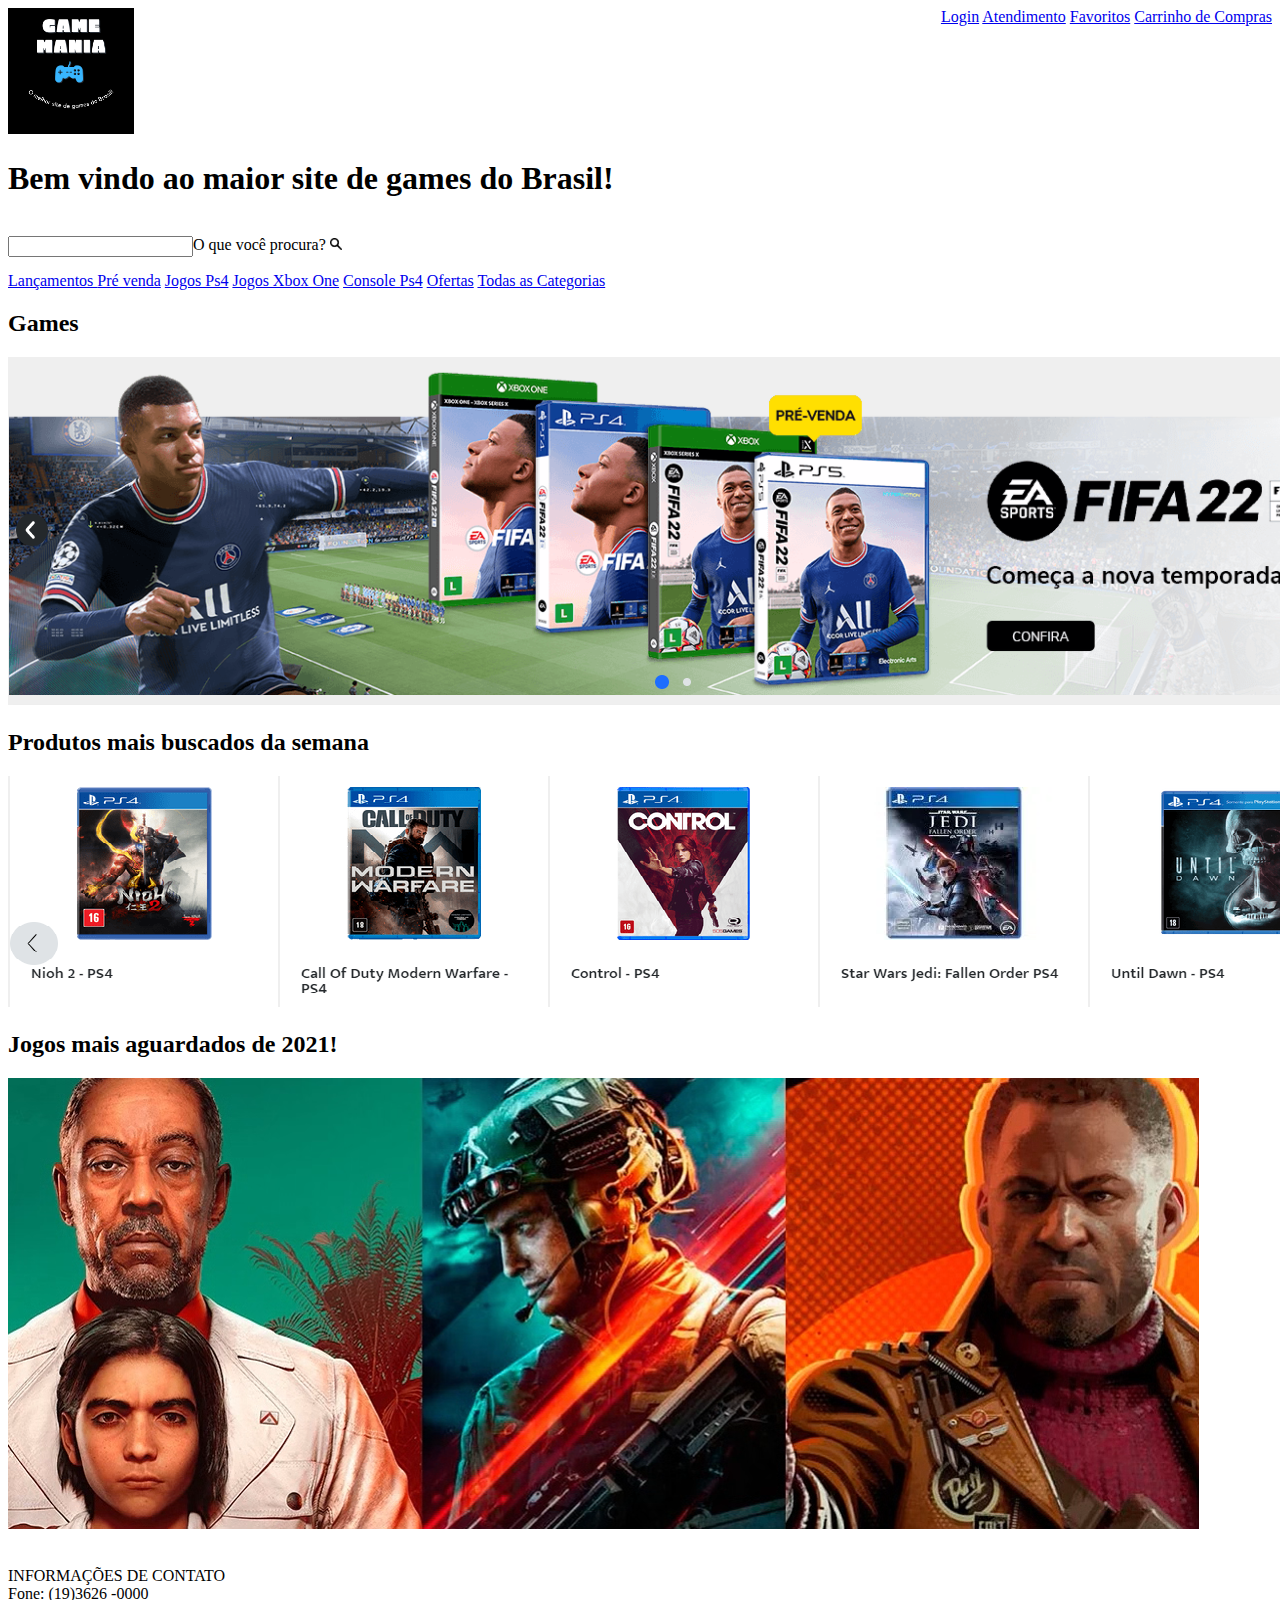
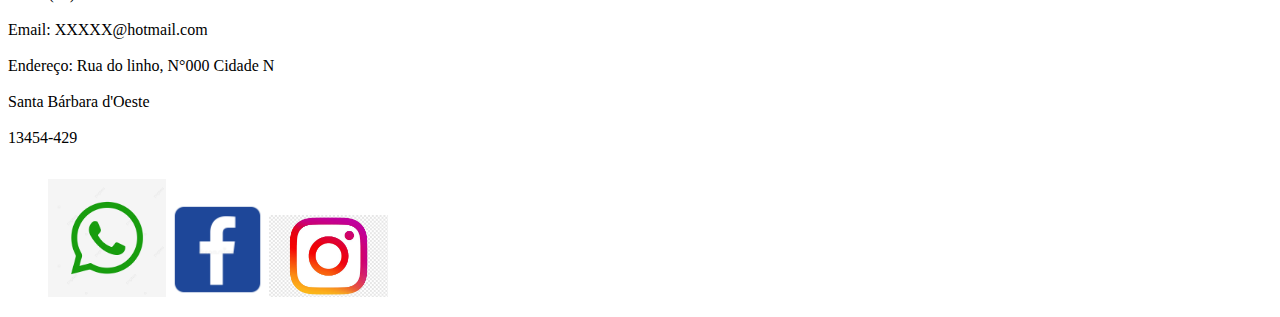
==== index.html @ 99f307f4 "Atividade Online 2 uc9" ====
<!DOCTYPE html>
<html lang="pt-br">
<head>
    <meta charset="UTF-8">
    <meta http-equiv="X-UA-Compatible" content="IE=edge">
    <meta name="viewport" content="width=device-width, initial-scale=1.0">
    <meta name="description" content="Loja virtual de jogos">
    <meta name="keywords" content="xbox,playstation,console,ps4,jogos">
    <meta name="autor" content=" Jessica Dene">

    
    <title>Game Mania</title>
    <img src="game mania (1).png" alt="Logo " width="10%">
    <div style="float: right">
    <nav id= Opcoes>
        <a href="login.html" rel="next">Login</a>
        <a href="atendimento.html" rel="next">Atendimento</a>
        <a href="favoritos.html" rel="next">Favoritos</a>
        <a href="carrinhodecompras.html" rel="next">Carrinho de Compras</a>
    </nav>
    </div>
    
    <h1>Bem vindo ao maior site de games do Brasil!</h1>
    
</head>
<body>
    
    
    <form action= <hr><br>
        <label for="Serach-exemple">O que você procura?</label> <img src="busca.png" alt="Busca" width="1%">
        <div style="float: left">
    <input type="search" id="search-exemple">
</div>

    <nav id= menu> <br>
        <a href="lançamentos">Lançamentos </a> 
        <a href="Pré Venda"> Pré venda</a>
        <a href="Jogos Ps4">Jogos Ps4</a>
        <a href="Jogos Xbox one">Jogos Xbox One</a>
        <a href="Console Ps4" >Console Ps4</a>
        <a href="Ofertas">Ofertas</a>
        <a href="Todas as Categorias">Todas as Categorias</a>
    </nav>
</form>
    </div>
    <h2>Games</h2>
<img src="games1.png" alt="Games">
<br>
<h2>Produtos mais buscados da semana</h2>
<img src="games 2.png" alt="">
<h2>Jogos mais aguardados de 2021!</h2>
<img src="jogos-mais-esperados-de-2021.png" alt="Jogos jogos-mais-esperados-de-2021">
</body>
<footer>
    <br>
    <div style="float:left ">
    <a href="Localizaçao"></a>
    <img src="https://lh3.googleusercontent.com/proxy/gf37MOJdg339hLLZ8dzzna0uXb9nJrfCz4yyESbbmdRvMhd5EEIwc4btctTn8VWPo-o2LZ0YRF7tRZB8GNsh2vVY272zk8tMY5OzxIlIHu65FmSTFU8Fs-NBMoKsiCKlRDH51S0JZK0xaA" alt="" width="50%"></div>
        <div style="float:right">
        <p> INFORMAÇÕES DE CONTATO 
            <BR>Fone: (19)3626 -0000 </BR> 
            <BR>Email: XXXXX@hotmail.com </BR> 
            <br>Endereço: Rua do linho, N°000 Cidade N </BR> 
            <BR>Santa Bárbara d'Oeste </BR> 
            <br> 13454-429 </BR></p>
            <div style="float:right">
            <figure class="Redes Sociais">
                <img src="whatsapp.jpg" alt="" width="10%">
                <img src="facebook.jpg" alt="" width="8%">
                <img src="instagram.png" alt="" width="10%">
            </figure>
        </div>
</footer>

</html>
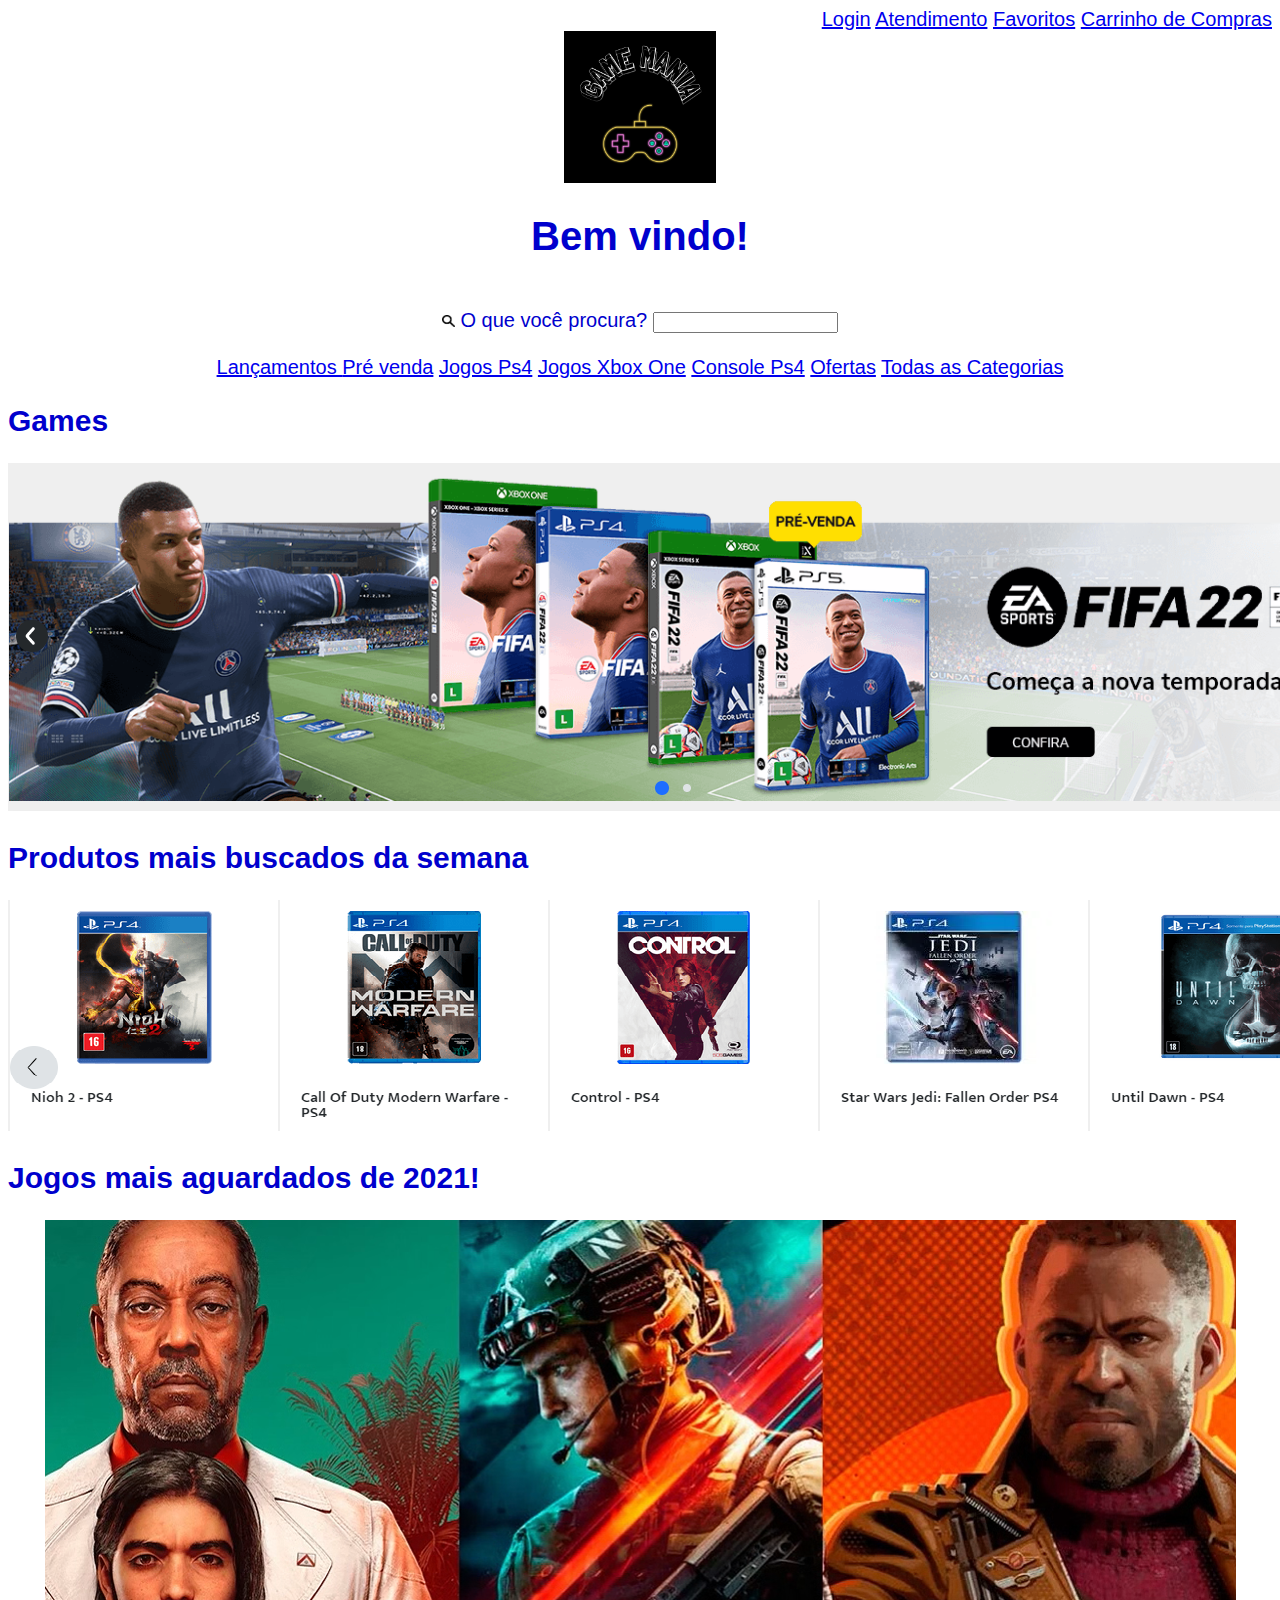
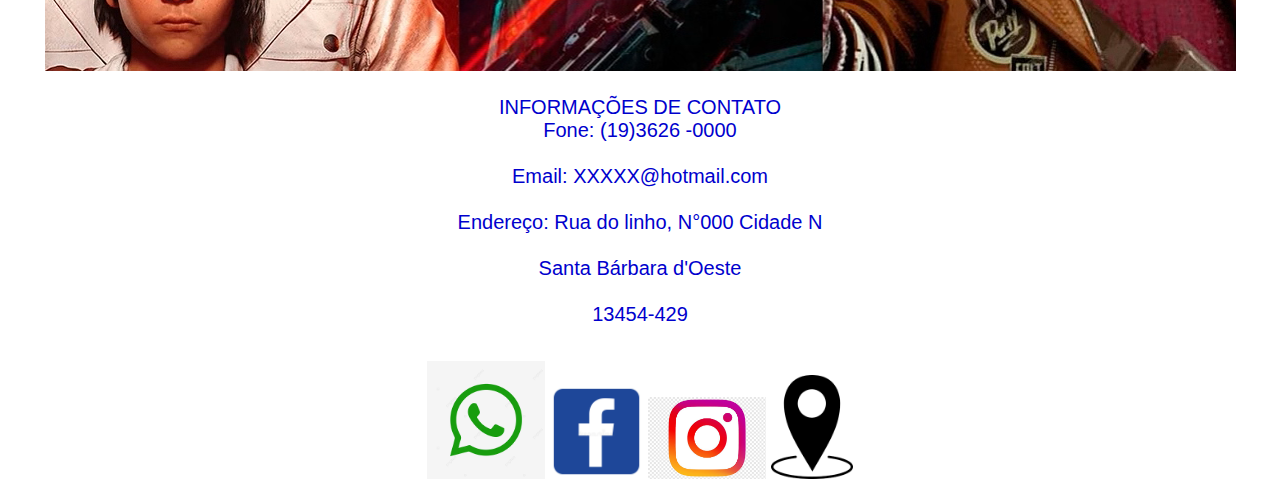
==== commit 7d12ecc4: "adicionado ao projeto o css" ====
--- a/index.html
+++ b/index.html
@@ -7,10 +7,14 @@
     <meta name="description" content="Loja virtual de jogos">
     <meta name="keywords" content="xbox,playstation,console,ps4,jogos">
     <meta name="autor" content=" Jessica Dene">
+    <link rel="shortcut icon" href="favicon.ico" type="image/x-icon">
+    <link rel="stylesheet" href="style.css">
+    
+    
 
     
     <title>Game Mania</title>
-    <img src="game mania (1).png" alt="Logo " width="10%">
+    
     <div style="float: right">
     <nav id= Opcoes>
         <a href="login.html" rel="next">Login</a>
@@ -20,17 +24,17 @@
     </nav>
     </div>
     
-    <h1>Bem vindo ao maior site de games do Brasil!</h1>
+    <br>
+    <img src="GAME MANIA 02.png" alt="Logo " width="12%">
     
 </head>
 <body>
-    
+    <h1>Bem vindo!</h1>
     
     <form action= <hr><br>
-        <label for="Serach-exemple">O que você procura?</label> <img src="busca.png" alt="Busca" width="1%">
-        <div style="float: left">
+        <img src="busca.png" alt="Busca" width="1%"> <label for="Search-exemple">O que você procura?</label>   
     <input type="search" id="search-exemple">
-</div>
+
 
     <nav id= menu> <br>
         <a href="lançamentos">Lançamentos </a> 
@@ -43,33 +47,35 @@
     </nav>
 </form>
     </div>
+    
     <h2>Games</h2>
 <img src="games1.png" alt="Games">
+    
 <br>
 <h2>Produtos mais buscados da semana</h2>
 <img src="games 2.png" alt="">
 <h2>Jogos mais aguardados de 2021!</h2>
 <img src="jogos-mais-esperados-de-2021.png" alt="Jogos jogos-mais-esperados-de-2021">
+
+<p> INFORMAÇÕES DE CONTATO 
+    <BR>Fone: (19)3626 -0000 </BR> 
+    <BR>Email: XXXXX@hotmail.com </BR> 
+    <br>Endereço: Rua do linho, N°000 Cidade N </BR> 
+    <BR>Santa Bárbara d'Oeste </BR> 
+    <br> 13454-429 </BR></p>
 </body>
-<footer>
-    <br>
-    <div style="float:left ">
-    <a href="Localizaçao"></a>
-    <img src="https://lh3.googleusercontent.com/proxy/gf37MOJdg339hLLZ8dzzna0uXb9nJrfCz4yyESbbmdRvMhd5EEIwc4btctTn8VWPo-o2LZ0YRF7tRZB8GNsh2vVY272zk8tMY5OzxIlIHu65FmSTFU8Fs-NBMoKsiCKlRDH51S0JZK0xaA" alt="" width="50%"></div>
-        <div style="float:right">
-        <p> INFORMAÇÕES DE CONTATO 
-            <BR>Fone: (19)3626 -0000 </BR> 
-            <BR>Email: XXXXX@hotmail.com </BR> 
-            <br>Endereço: Rua do linho, N°000 Cidade N </BR> 
-            <BR>Santa Bárbara d'Oeste </BR> 
-            <br> 13454-429 </BR></p>
-            <div style="float:right">
+
+<footer>  
+<div style="float:right">
             <figure class="Redes Sociais">
                 <img src="whatsapp.jpg" alt="" width="10%">
                 <img src="facebook.jpg" alt="" width="8%">
                 <img src="instagram.png" alt="" width="10%">
+                <img src="localizacao.png" alt="" width="7%">
             </figure>
-        </div>
+            
+            </div>
+            
 </footer>
 
 </html>--- a/style.css
+++ b/style.css
@@ -0,0 +1,25 @@
+@charset "Utf-8";
+
+
+body{
+   background-image: url();
+   background-size:contain;
+   
+    font-family: sans-serif;
+    font-style:normal;
+text-align: center;
+color:mediumblue;
+font-size: 20px;
+
+}
+h2 {
+    text-align: left;
+
+}
+footer{
+    font-size: 15px;
+    text-align: center;
+}
+p{
+    text-align:center;
+}
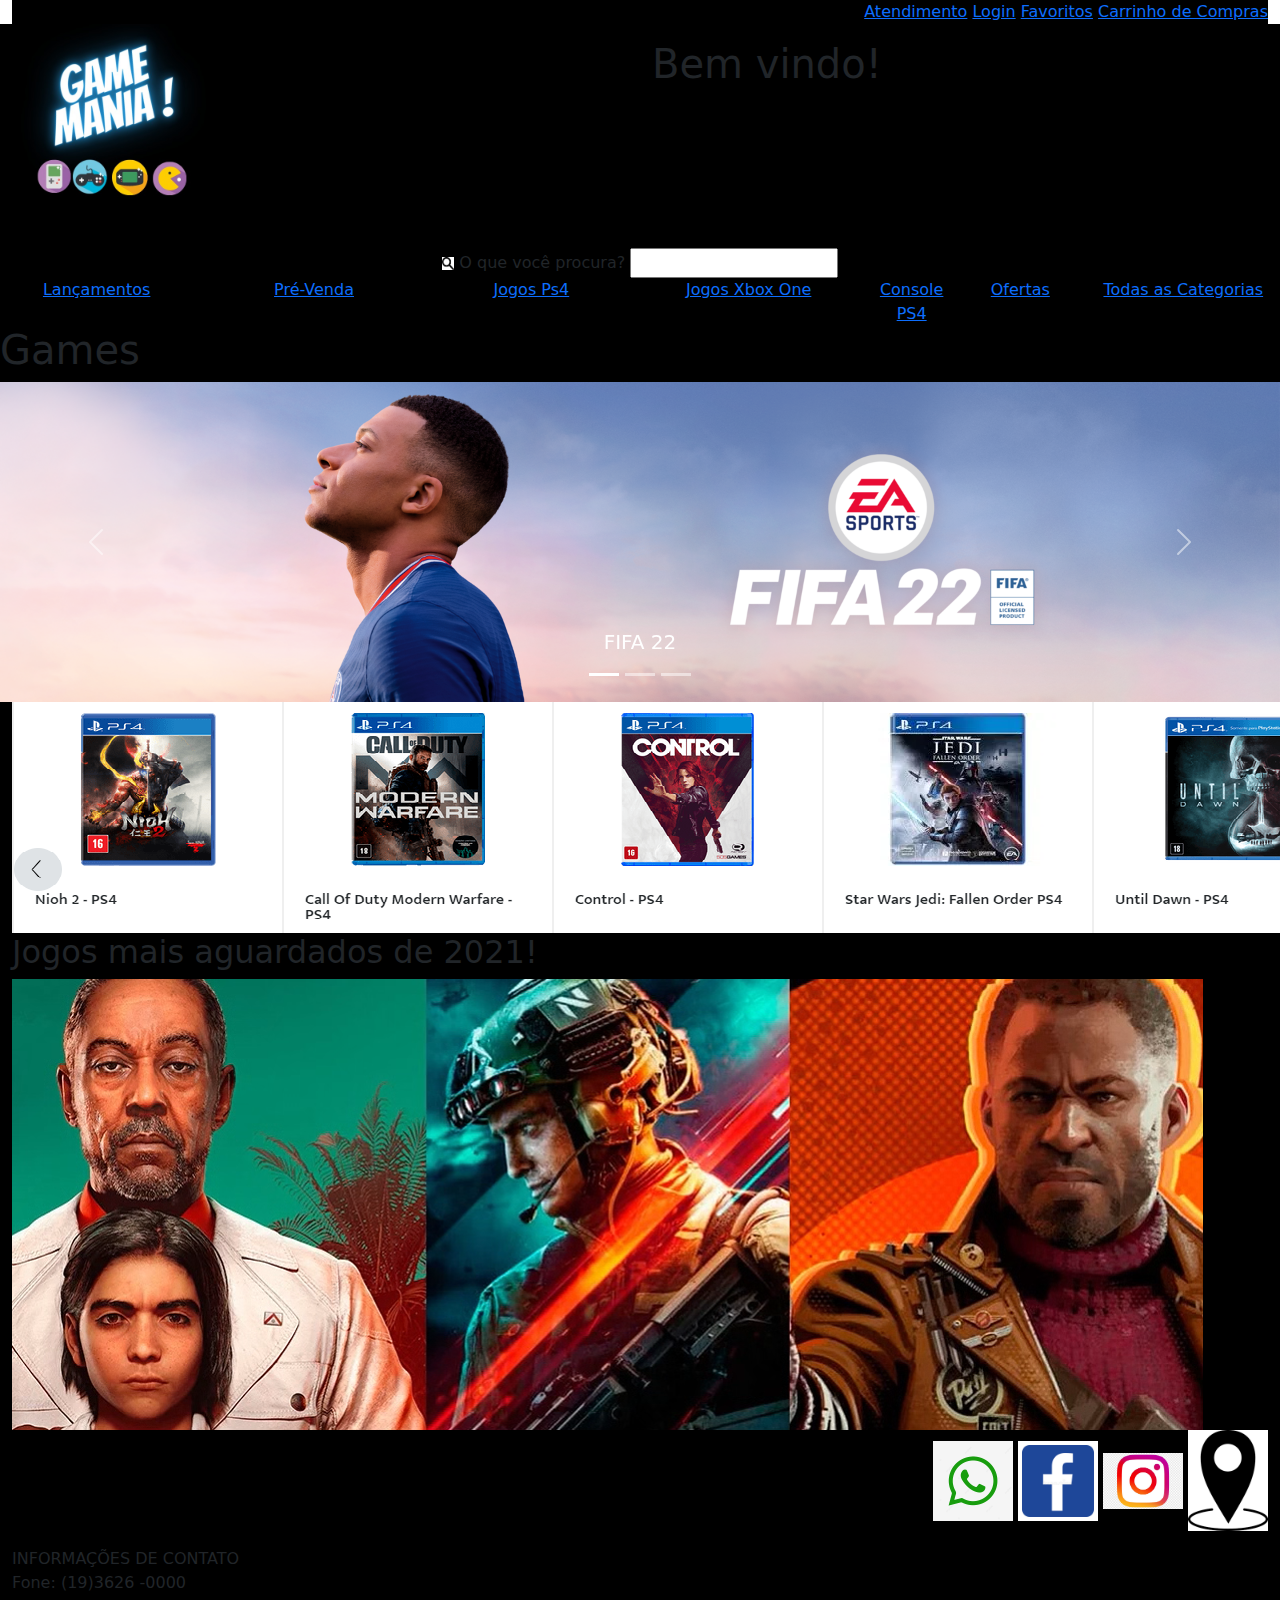
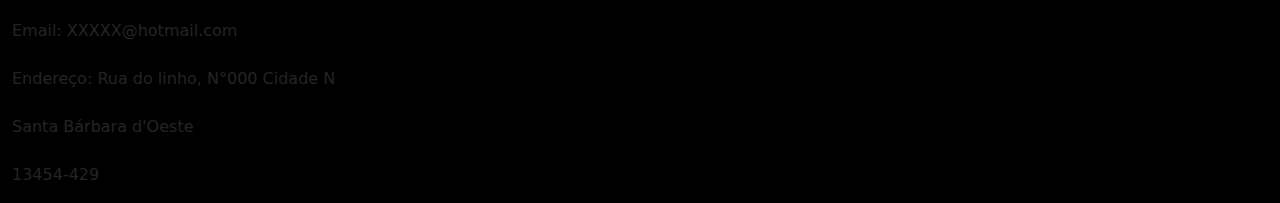
==== commit 8c530ff2: "adicionando css" ====
--- a/index.html
+++ b/index.html
@@ -7,74 +7,177 @@
     <meta name="description" content="Loja virtual de jogos">
     <meta name="keywords" content="xbox,playstation,console,ps4,jogos">
     <meta name="autor" content=" Jessica Dene">
-    <link rel="shortcut icon" href="favicon.ico" type="image/x-icon">
-    <link rel="stylesheet" href="style.css">
-    
-    
-
-    
+    <link rel="shortcut icon" href="imagens/favicon.ico" type="image/x-icon">
+    <link rel="stylesheet" href="css/style.css">
+    <link rel="stylesheet" href="bootstrap-5.0.2-dist/css/bootstrap.min.css">
     <title>Game Mania</title>
-    
-    <div style="float: right">
-    <nav id= Opcoes>
-        <a href="login.html" rel="next">Login</a>
-        <a href="atendimento.html" rel="next">Atendimento</a>
-        <a href="favoritos.html" rel="next">Favoritos</a>
-        <a href="carrinhodecompras.html" rel="next">Carrinho de Compras</a>
-    </nav>
-    </div>
-    
-    <br>
-    <img src="GAME MANIA 02.png" alt="Logo " width="12%">
     
 </head>
 <body>
-    <h1>Bem vindo!</h1>
-    
-    <form action= <hr><br>
-        <img src="busca.png" alt="Busca" width="1%"> <label for="Search-exemple">O que você procura?</label>   
-    <input type="search" id="search-exemple">
+<div class="container-fluid">
+    <div class="Row">
+        <div class="col-12" style="background-color: black; text-align: right;">
+            <nav id="Opcoes">
+<a href="Atendimento.html" ref="next"> Atendimento</a>
+<a href="login.html" ref="next"> Login</a>
+<a href="Favoritos.html" ref="next"> Favoritos</a>
+<a href="Carrinhodecompras.html" ref="next"> Carrinho de Compras</a>
+            </nav>          
+</div>
+    </div>
+    </div>
 
 
-    <nav id= menu> <br>
-        <a href="lançamentos">Lançamentos </a> 
-        <a href="Pré Venda"> Pré venda</a>
-        <a href="Jogos Ps4">Jogos Ps4</a>
-        <a href="Jogos Xbox one">Jogos Xbox One</a>
-        <a href="Console Ps4" >Console Ps4</a>
-        <a href="Ofertas">Ofertas</a>
-        <a href="Todas as Categorias">Todas as Categorias</a>
-    </nav>
-</form>
+
+<div class="container-fluid">
+<div class="row">
+   <div class="col-6" style="background-color: black;">
+    <img src="imagens/logo.jpeg" alt="Logo" width="200px">
     </div>
-    
-    <h2>Games</h2>
-<img src="games1.png" alt="Games">
-    
-<br>
-<h2>Produtos mais buscados da semana</h2>
-<img src="games 2.png" alt="">
+    <div class="col-6" style="background-color: black;">
+        <p><h1>Bem vindo!</h1> 
+        </p>
+        </div>
+</div>
+</div>
+</div>
+<div class="container-fluid">
+    <div class="row">
+        <div class="col-12" style="text-align: center; background-color: black;">
+            <form action= <hr><br>
+                <img src="imagens/busca.png" alt="Busca" width="1%"> <label for="Search-exemple">O que você procura?</label>   
+            <input type="search" id="search-exemple">
+        </div>
+        
+    </div>
+</div>
+<div class="conteiner-fluid">
+    <div class="row">
+        <div class="col-2" style="text-align: center; background-color: black;">
+            <nav id="Menu">
+                <a href="lancamentos.html">Lançamentos</a>
+            </div>
+            <div class="col-2" style="text-align: center; background-color: black;">
+            <a href="prevenda.html"> Pré-Venda</a></div>
+        <div class="col-2" style="text-align: center; background-color: black;">
+        <a href="jogosps4.html">Jogos Ps4</a></div>
+        <div class="col-2" style="text-align: center; background-color: black;">
+        <a href="jogosxboxone.html">Jogos Xbox One</a></div>
+        <div class="col-1" style="text-align: center; background-color: black;">
+        <a href="consoleps4.html">Console PS4</a></div>
+        <div class="col-1" style="text-align: center; background-color: black;">
+        <a href="ofertas">Ofertas</a></div>
+        <div class="col-2" style="text-align: center; background-color: black;">
+        <a href="todasascategorias.html">Todas as Categorias</a></div>
+                </nav>
+            </nav>
+        </div>
+    </div>
+</div>
+<div class="conteiner-fluid">
+    <div class="row">
+        <div class="col-12" style="text-align: left;background-color: black;">
+        <h1>Games</h1></div>
+    </div>
+</div>
+<div class="conteiner-fluid">
+    <div class="Row">
+        <div class="col-12" style="text-align: center; background-color: black;">
+            <div id="carouselExampleCaptions" class="carousel slide" data-bs-ride="carousel">
+                <div class="carousel-indicators">
+                  <button type="button" data-bs-target="#carouselExampleCaptions" data-bs-slide-to="0" class="active" aria-current="true" aria-label="Slide 1"></button>
+                  <button type="button" data-bs-target="#carouselExampleCaptions" data-bs-slide-to="1" aria-label="Slide 2"></button>
+                  <button type="button" data-bs-target="#carouselExampleCaptions" data-bs-slide-to="2" aria-label="Slide 3"></button>
+                </div>
+                <div class="carousel-inner">
+                  <div class="carousel-item active">
+                    <img src="imagens/fifa22 banner.png" class="d-block w-100" alt="fifa22">
+                    <div class="carousel-caption d-none d-md-block">
+                      <h5>FIFA 22</h5>
+                    </div>
+                  </div>
+                  <div class="carousel-item">
+                    <img src="imagens/farcry6banner" class="d-block w-100" alt="Far Cry6">
+                    <div class="carousel-caption d-none d-md-block">
+                      <h5>Far Cry6</h5>
+                    </div>
+                  </div>
+                  <div class="carousel-item">
+                    <img src="imagens/halobanner.png" class="d-block w-100" alt="Halo Infinite">
+                    <div class="carousel-caption d-none d-md-block">
+                      <h5>Halo Infinite</h5>
+                    </div>
+                  </div>
+                </div>
+                <button class="carousel-control-prev" type="button" data-bs-target="#carouselExampleCaptions" data-bs-slide="prev">
+                  <span class="carousel-control-prev-icon" aria-hidden="true"></span>
+                  <span class="visually-hidden">Previous</span>
+                </button>
+                <button class="carousel-control-next" type="button" data-bs-target="#carouselExampleCaptions" data-bs-slide="next">
+                  <span class="carousel-control-next-icon" aria-hidden="true"></span>
+                  <span class="visually-hidden">Next</span>
+                </button>
+              </div>
+              </div>
+              
+              </div></div>
+    </div>
+</div>
+<div class="container-fluid">
+    <div class="row">
+        <div class="col-12" style="background-color: black;">
+<img src="imagens/games 2.png" alt="">
+</div>
+</div>
+</div>
+
+<div class="container-fluid">
+    <div class="row">
+        <div class="col-12" style="background-color: black;">
 <h2>Jogos mais aguardados de 2021!</h2>
-<img src="jogos-mais-esperados-de-2021.png" alt="Jogos jogos-mais-esperados-de-2021">
+</div>
+</div>
+</div>
 
-<p> INFORMAÇÕES DE CONTATO 
-    <BR>Fone: (19)3626 -0000 </BR> 
-    <BR>Email: XXXXX@hotmail.com </BR> 
-    <br>Endereço: Rua do linho, N°000 Cidade N </BR> 
-    <BR>Santa Bárbara d'Oeste </BR> 
-    <br> 13454-429 </BR></p>
+<div class="container-fluid">
+    <div class="row">
+        <div class="col-12" style="background-color: black;">
+<img src="imagens/jogos-mais-esperados-de-2021.png" alt="Jogos jogos-mais-esperados-de-2021">
+</div>
+</div>
+</div>
+
+
 </body>
 
 <footer>  
-<div style="float:right">
+    <div class="container-fluid">
+        <div class="row">
+            <div class="col-12" style="text-align: right;background-color:black;">
             <figure class="Redes Sociais">
-                <img src="whatsapp.jpg" alt="" width="10%">
-                <img src="facebook.jpg" alt="" width="8%">
-                <img src="instagram.png" alt="" width="10%">
-                <img src="localizacao.png" alt="" width="7%">
+                <img src="imagens/whatsapp.jpg" alt="" width="80px">
+                <img src="imagens/facebook.jpg" alt="" width="80px">
+                <img src="imagens/instagram.png" alt="" width="80px">
+                <img src="imagens/localizacao.png" alt="" width="80px">
             </figure>
-            
             </div>
+            </div>
+            </div>
+
+            <div class="container-fluid">
+                <div class="row">
+                    <div class="col-12" style="background-color: black;">
+            <p> INFORMAÇÕES DE CONTATO 
+                <BR>Fone: (19)3626 -0000 </BR> 
+                <BR>Email: XXXXX@hotmail.com </BR> 
+                <br>Endereço: Rua do linho, N°000 Cidade N </BR> 
+                <BR>Santa Bárbara d'Oeste </BR> 
+                <br> 13454-429 </BR></p>
+                </div>
+                </div>
+                </div>
+
+               
             
 </footer>
 
--- a/css/style.css
+++ b/css/style.css
@@ -0,0 +1,16 @@
+@charset "Utf-8";
+body{
+    background-color: black;
+    font-family: sans-serif;
+    font-style: normal;
+   
+}
+#opcoes{
+    text-decoration: none;
+}
+h1{
+    font-size: larger;
+}
+.redessociais{
+    text-align: right;
+}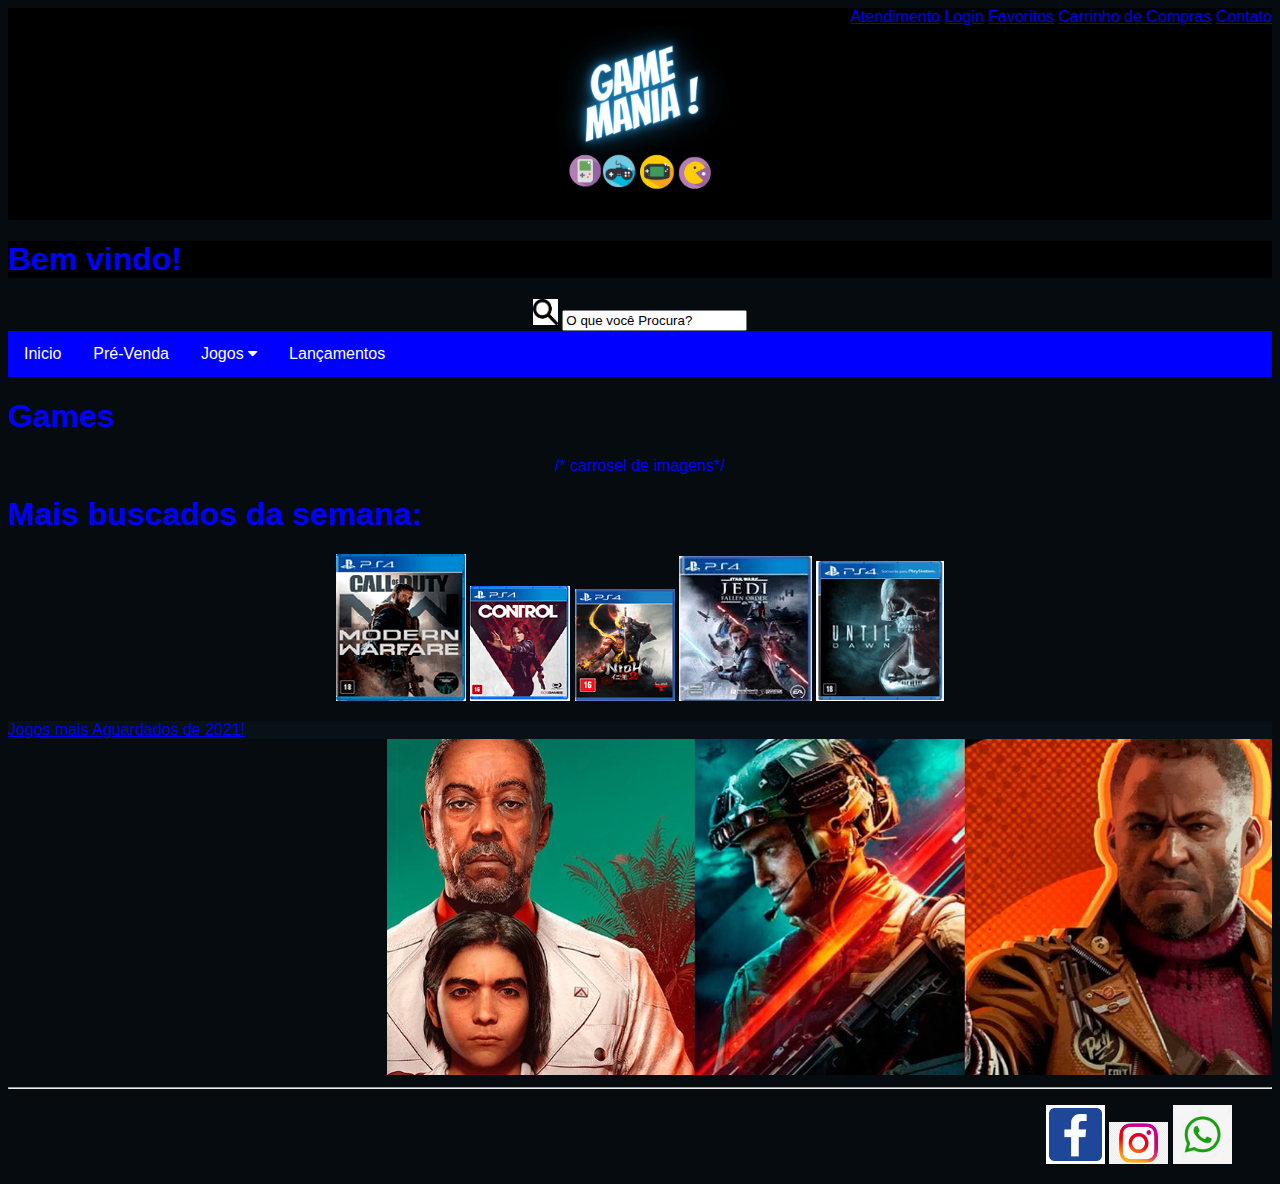
==== commit 906a8af4: "Adicionado Javascript" ====
--- a/index.html
+++ b/index.html
@@ -7,178 +7,125 @@
     <meta name="description" content="Loja virtual de jogos">
     <meta name="keywords" content="xbox,playstation,console,ps4,jogos">
     <meta name="autor" content=" Jessica Dene">
-    <link rel="shortcut icon" href="imagens/favicon.ico" type="image/x-icon">
     <link rel="stylesheet" href="css/style.css">
-    <link rel="stylesheet" href="bootstrap-5.0.2-dist/css/bootstrap.min.css">
+    <link rel="stylesheet" href="https://cdnjs.cloudflare.com/ajax/libs/font-awesome/4.7.0/css/font-awesome.min.css">
     <title>Game Mania</title>
-    
 </head>
 <body>
-<div class="container-fluid">
+    
+    <div class="conteiner-fluid">
+        <div class="row">
+            <div class="col-12" style="text-align: right;">
+                <nav id="opcoes">
+                    <a href="atendimento.html" ref="next">Atendimento</a>
+                    <a href="Login.html" ref="next">Login</a>
+                    <a href="favoritos.html" ref="next">Favoritos</a>
+                    <a href="carrinhodecompras.html" ref="next">Carrinho de Compras</a>
+                    <a href="contato.html" ref="next">Contato</a>
+                </nav>
+
+            </div>
+        </div>
+    </div>
+  
+    <div class="conteiner-fluid">
+        <div class="row">
+            <div class="col-6">
+                <nav id=logo>
+                <img src="imagens/logo.jpeg" alt="Logo" width="15%" ></div></nav>
+
+                
+
+            <div class="col-6" style="text-align: center;">
+                <nav id="bemvindo">
+                <h1>Bem vindo!</h1>
+            </nav>
+                </div>
+            </div>
+        
+            <div class="conteiner-fluid">
+                <div class="row">
+                    <div class="col-12" style="text-align: center;">
+                        <nav id="pesquisa">
+                            <img src="imagens/busca.png" alt="Busca" width="2%">
+                        <label for="pesquisa"></label>
+                        <input type="search" id="pesquisa" value="O que você Procura?" readonly>
+                    </nav>
+                </div>
+                </div>
+            </div>
+        </div>
+        <div class="navbar">
+            <a href="index.html">Inicio</a>
+            <a href="prevenda.html">Pré-Venda</a>
+            
+            <div class="dropdown">
+              <button class="dropbtn" onclick="menu()">Jogos
+                <i class="fa fa-caret-down"></i>
+              </button>
+              <div class="dropdown-content" id="myDropdown">
+                <a href="playstation.html">PlayStation</a>
+                <a href="xbox.html">XBox</a>
+                <a href="pc.html">PC</a>
+              </div>
+            </div>
+            <a href="lancamentos.html">Lançamentos</a> 
+          </div>
+    <div class="conteiner-fluid">
+        <div class="Row">
+            <div class="col-12">
+                <h1>Games</h1>
+            </div>
+        </div>
+    </div>
+   <div class="conteiner-fluid">
+       <div class="row">
+           <div class="col-12">
+               /* carrosel de imagens*/
+           </div>
+       </div>
+   </div>
+   <div class="conteiner-fluid">
     <div class="Row">
-        <div class="col-12" style="background-color: black; text-align: right;">
-            <nav id="Opcoes">
-<a href="Atendimento.html" ref="next"> Atendimento</a>
-<a href="login.html" ref="next"> Login</a>
-<a href="Favoritos.html" ref="next"> Favoritos</a>
-<a href="Carrinhodecompras.html" ref="next"> Carrinho de Compras</a>
-            </nav>          
-</div>
-    </div>
-    </div>
-
-
-
-<div class="container-fluid">
-<div class="row">
-   <div class="col-6" style="background-color: black;">
-    <img src="imagens/logo.jpeg" alt="Logo" width="200px">
-    </div>
-    <div class="col-6" style="background-color: black;">
-        <p><h1>Bem vindo!</h1> 
-        </p>
+        <div class="col-12">
+            <h1>Mais buscados da semana:</h1>
         </div>
-</div>
-</div>
-</div>
-<div class="container-fluid">
-    <div class="row">
-        <div class="col-12" style="text-align: center; background-color: black;">
-            <form action= <hr><br>
-                <img src="imagens/busca.png" alt="Busca" width="1%"> <label for="Search-exemple">O que você procura?</label>   
-            <input type="search" id="search-exemple">
-        </div>
-        
     </div>
 </div>
+
 <div class="conteiner-fluid">
-    <div class="row">
-        <div class="col-2" style="text-align: center; background-color: black;">
-            <nav id="Menu">
-                <a href="lancamentos.html">Lançamentos</a>
-            </div>
-            <div class="col-2" style="text-align: center; background-color: black;">
-            <a href="prevenda.html"> Pré-Venda</a></div>
-        <div class="col-2" style="text-align: center; background-color: black;">
-        <a href="jogosps4.html">Jogos Ps4</a></div>
-        <div class="col-2" style="text-align: center; background-color: black;">
-        <a href="jogosxboxone.html">Jogos Xbox One</a></div>
-        <div class="col-1" style="text-align: center; background-color: black;">
-        <a href="consoleps4.html">Console PS4</a></div>
-        <div class="col-1" style="text-align: center; background-color: black;">
-        <a href="ofertas">Ofertas</a></div>
-        <div class="col-2" style="text-align: center; background-color: black;">
-        <a href="todasascategorias.html">Todas as Categorias</a></div>
-                </nav>
-            </nav>
+    <div class="Row">
+        <div class="col-12">
+            <figure class="Jogos">
+                <img src="imagens/Call of duty modern warfare.png" alt="Call of Duty" sizes="10x10" >
+                <img src="imagens/control ps4.png" alt="Control PS4" sizes="10x10">
+                <img src="imagens/nioh 2.png" alt="Nioh 2 ps4" sizes="10x10">
+                <img src="imagens/Star Wars jedi ps4.png" alt="Star Wars" sizes="10x10">
+                <img src="imagens/until down.png" alt="Until down" sizes="10x10">
+            </figure>
+           
         </div>
     </div>
 </div>
 <div class="conteiner-fluid">
     <div class="row">
-        <div class="col-12" style="text-align: left;background-color: black;">
-        <h1>Games</h1></div>
+        <div class="col-12" style="text-align: right;">
+            <nav id="linhajogos">
+                <a href="jogosmaisaguardados.html" ref="next">Jogos mais Aguardados de 2021!</a></nav>
+            <img src="imagens/jogos-mais-esperados-de-2021.png" alt="Jogos mais aguardados de 2021" width="70%" style="text-align: left; ;">
+        </div>
     </div>
 </div>
-<div class="conteiner-fluid">
-    <div class="Row">
-        <div class="col-12" style="text-align: center; background-color: black;">
-            <div id="carouselExampleCaptions" class="carousel slide" data-bs-ride="carousel">
-                <div class="carousel-indicators">
-                  <button type="button" data-bs-target="#carouselExampleCaptions" data-bs-slide-to="0" class="active" aria-current="true" aria-label="Slide 1"></button>
-                  <button type="button" data-bs-target="#carouselExampleCaptions" data-bs-slide-to="1" aria-label="Slide 2"></button>
-                  <button type="button" data-bs-target="#carouselExampleCaptions" data-bs-slide-to="2" aria-label="Slide 3"></button>
-                </div>
-                <div class="carousel-inner">
-                  <div class="carousel-item active">
-                    <img src="imagens/fifa22 banner.png" class="d-block w-100" alt="fifa22">
-                    <div class="carousel-caption d-none d-md-block">
-                      <h5>FIFA 22</h5>
-                    </div>
-                  </div>
-                  <div class="carousel-item">
-                    <img src="imagens/farcry6banner" class="d-block w-100" alt="Far Cry6">
-                    <div class="carousel-caption d-none d-md-block">
-                      <h5>Far Cry6</h5>
-                    </div>
-                  </div>
-                  <div class="carousel-item">
-                    <img src="imagens/halobanner.png" class="d-block w-100" alt="Halo Infinite">
-                    <div class="carousel-caption d-none d-md-block">
-                      <h5>Halo Infinite</h5>
-                    </div>
-                  </div>
-                </div>
-                <button class="carousel-control-prev" type="button" data-bs-target="#carouselExampleCaptions" data-bs-slide="prev">
-                  <span class="carousel-control-prev-icon" aria-hidden="true"></span>
-                  <span class="visually-hidden">Previous</span>
-                </button>
-                <button class="carousel-control-next" type="button" data-bs-target="#carouselExampleCaptions" data-bs-slide="next">
-                  <span class="carousel-control-next-icon" aria-hidden="true"></span>
-                  <span class="visually-hidden">Next</span>
-                </button>
-              </div>
-              </div>
-              
-              </div></div>
-    </div>
-</div>
-<div class="container-fluid">
-    <div class="row">
-        <div class="col-12" style="background-color: black;">
-<img src="imagens/games 2.png" alt="">
-</div>
-</div>
-</div>
-
-<div class="container-fluid">
-    <div class="row">
-        <div class="col-12" style="background-color: black;">
-<h2>Jogos mais aguardados de 2021!</h2>
-</div>
-</div>
-</div>
-
-<div class="container-fluid">
-    <div class="row">
-        <div class="col-12" style="background-color: black;">
-<img src="imagens/jogos-mais-esperados-de-2021.png" alt="Jogos jogos-mais-esperados-de-2021">
-</div>
-</div>
-</div>
-
-
 </body>
-
-<footer>  
-    <div class="container-fluid">
-        <div class="row">
-            <div class="col-12" style="text-align: right;background-color:black;">
-            <figure class="Redes Sociais">
-                <img src="imagens/whatsapp.jpg" alt="" width="80px">
-                <img src="imagens/facebook.jpg" alt="" width="80px">
-                <img src="imagens/instagram.png" alt="" width="80px">
-                <img src="imagens/localizacao.png" alt="" width="80px">
-            </figure>
-            </div>
-            </div>
-            </div>
-
-            <div class="container-fluid">
-                <div class="row">
-                    <div class="col-12" style="background-color: black;">
-            <p> INFORMAÇÕES DE CONTATO 
-                <BR>Fone: (19)3626 -0000 </BR> 
-                <BR>Email: XXXXX@hotmail.com </BR> 
-                <br>Endereço: Rua do linho, N°000 Cidade N </BR> 
-                <BR>Santa Bárbara d'Oeste </BR> 
-                <br> 13454-429 </BR></p>
-                </div>
-                </div>
-                </div>
-
-               
-            
+<footer>
+  <hr>
+    <figure class="redessociais">
+        <img src="imagens/facebook.jpg" alt="" width="5%" style="text-align: right;">
+        <img src="imagens/instagram.png" alt="" width="5%"style="text-align:right;" >
+        <img src="imagens/whatsapp.jpg" alt="" width="5%" style="text-align: right;">
+    </figure>
+    
 </footer>
-
+<!--Tag Scripts-->
+<script type="text/javascript" src="script.js"></script>
 </html>--- a/css/style.css
+++ b/css/style.css
@@ -1,16 +1,102 @@
 @charset "Utf-8";
 body{
-    background-color: black;
-    font-family: sans-serif;
-    font-style: normal;
-   
+  background-color: rgb(6, 11, 15);
+  font-family: Arial, Helvetica, sans-serif;
+  color: blue;
+  text-align: center;
 }
 #opcoes{
-    text-decoration: none;
+  text-decoration: none;
+  background-color: black;
+}
+#logo{
+  background-color: black;
+}
+#bemvindo{
+  background-color: black;
+}
+#linhajogos{
+  background-color: rgb(9, 17, 24);
+  text-align: left;
+  font-family: Arial, Helvetica, sans-serif;
+  color: blue;
 }
 h1{
-    font-size: larger;
+  text-align: left;
+}
+
+/* stilo do menu*/
+.navbar {
+  overflow: hidden;
+  background-color:blue;
+  font-family: Arial, Helvetica, sans-serif;
+  text-align: center;
+}
+
+.navbar a {
+  float: left;
+  font-size: 16px;
+  color: white;
+  text-align: center;
+  padding: 14px 16px;
+  text-decoration: none;
+}
+
+.dropdown {
+  float: left;
+  overflow: hidden;
+}
+
+.dropdown .dropbtn {
+  cursor: pointer;
+  font-size: 16px;  
+  border: none;
+  outline: none;
+  color: white;
+  padding: 14px 16px;
+  background-color: inherit;
+  font-family: inherit;
+  margin: 0;
+}
+
+.navbar a:hover, .dropdown:hover .dropbtn, .dropbtn:focus {
+  background-color: black;
+}
+
+.dropdown-content {
+  display: none;
+  position: absolute;
+  background-color:white;
+  min-width: 160px;
+  box-shadow: 0px 8px 16px 0px rgba(0,0,0,0.2);
+  z-index: 1;
+}
+
+.dropdown-content a {
+  float: none;
+  color: black;
+  padding: 12px 16px;
+  text-decoration: none;
+  display: block;
+  text-align: left;
+}
+
+.dropdown-content a:hover {
+  background-color: #ddd;
+}
+
+.show {
+  display: block;
+}
+
+#jogos{
+  
 }
 .redessociais{
-    text-align: right;
+  text-align: right;
+  size: 50%;
+ 
+}
+hr{
+  color: blue;
 }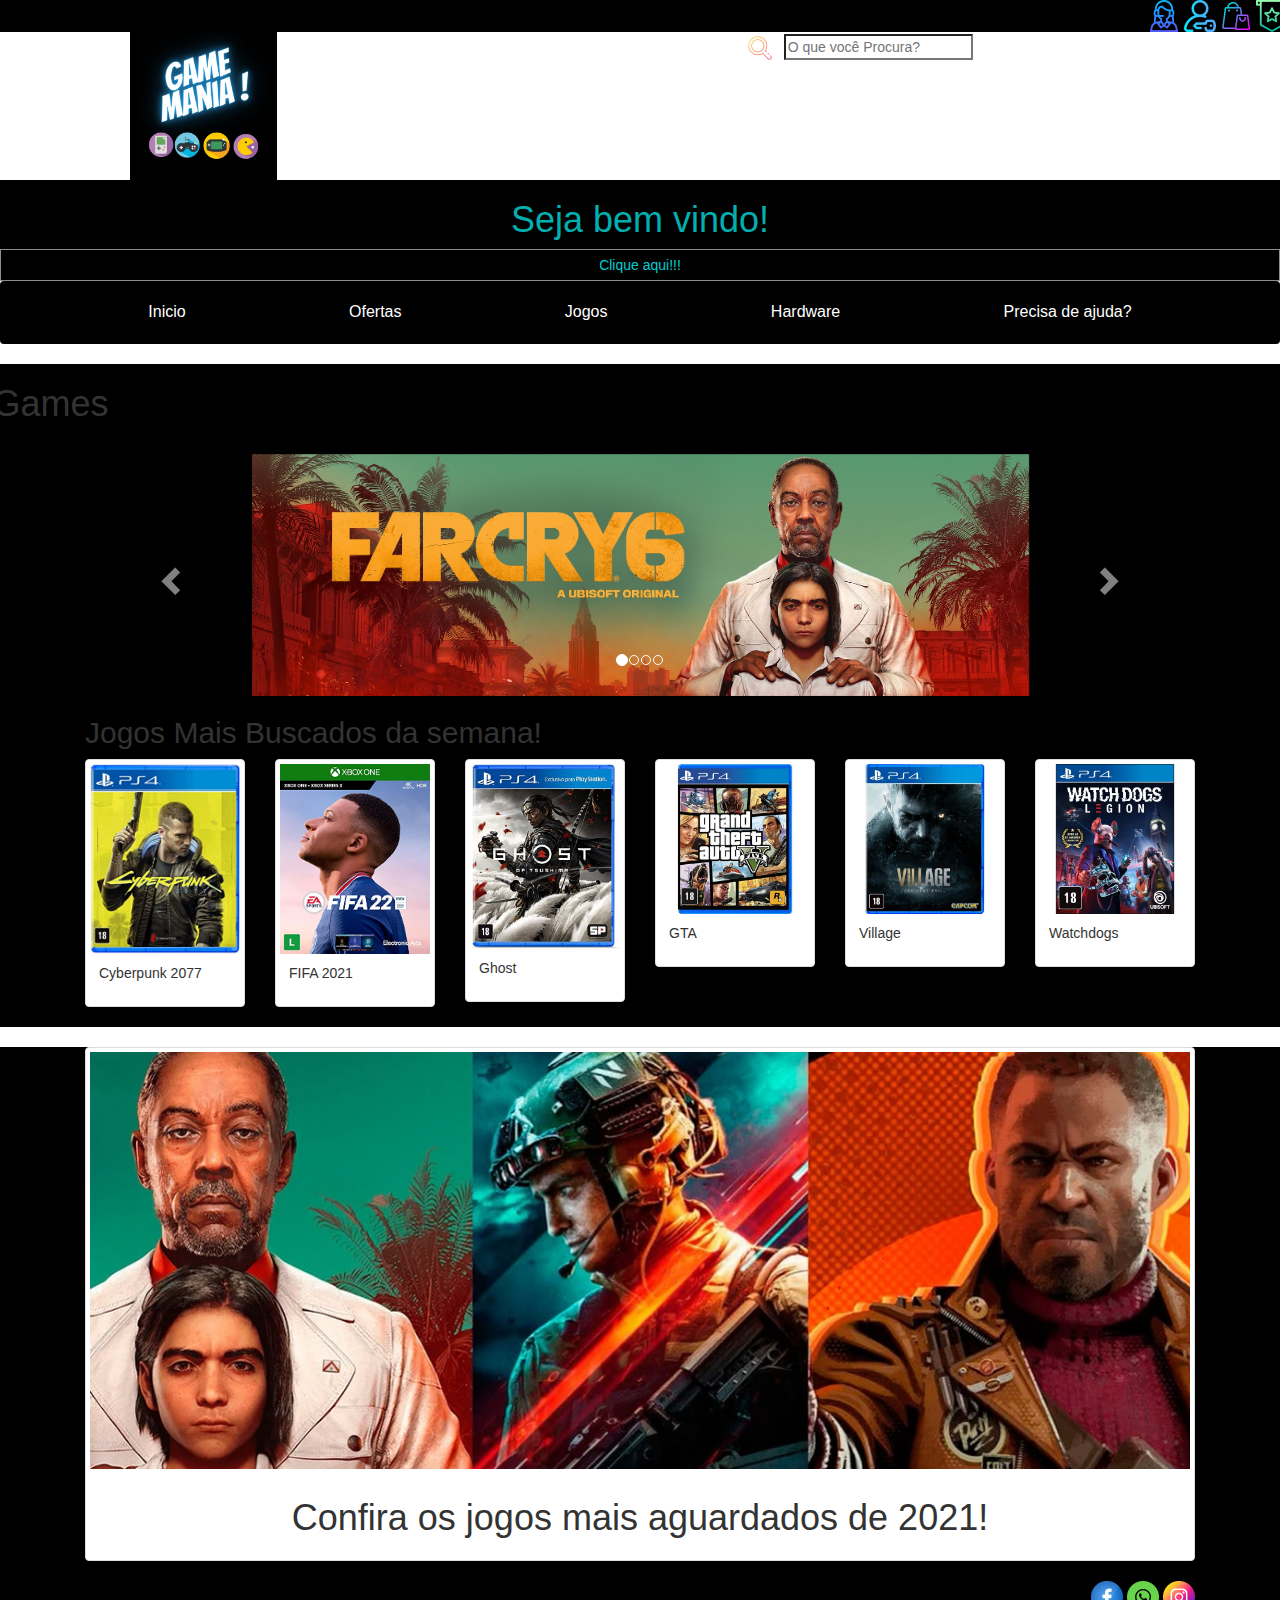
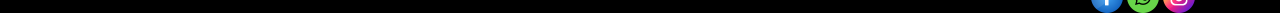
==== commit 8637a128: "Adicionando Jquery" ====
--- a/index.html
+++ b/index.html
@@ -7,124 +7,254 @@
     <meta name="description" content="Loja virtual de jogos">
     <meta name="keywords" content="xbox,playstation,console,ps4,jogos">
     <meta name="autor" content=" Jessica Dene">
+    <title>Game Mania</title>
     <link rel="stylesheet" href="css/style.css">
-    <link rel="stylesheet" href="https://cdnjs.cloudflare.com/ajax/libs/font-awesome/4.7.0/css/font-awesome.min.css">
-    <title>Game Mania</title>
+    <link rel="stylesheet" href="bootstrap-5.0.2-dist/css/bootstrap.min.css">
+    <script type="text/javascript" src="js/jquery-3.6.0.min.js"></script>
+    <link rel="shortcut icon" href="imagens/favicon.ico" type="image/x-icon">
+    <link rel="stylesheet" href="https://maxcdn.bootstrapcdn.com/bootstrap/3.4.1/css/bootstrap.min.css">
+    <script src="https://ajax.googleapis.com/ajax/libs/jquery/3.5.1/jquery.min.js"></script>
+    <script src="https://maxcdn.bootstrapcdn.com/bootstrap/3.4.1/js/bootstrap.min.js"></script>
+    <style>
+    .carousel-inner > .item > img,
+    .carousel-inner > .item > a > img {
+      width: 70%;
+      margin: auto;
+    }
+    </style>
+    <script>
+		$(document).ready(function () {
+			$("#flip").click(function () {
+				$("#panel").slideToggle("slow");
+			});
+		});
+	</script>
+    
 </head>
 <body>
-    
-    <div class="conteiner-fluid">
+    <div id="opcoes">
+        <div class="conteiner">
+            <div class="row">
+                <div class="col-12">
+                    <a href="atendimento.html"><img src="imagens/atendimento.png" alt="Atendimento" width="32" height="32"></a>
+                    <a href="login.html"><img src="imagens/login.png" alt="login" width="32" height="32"></a>
+                    <a href="carrinhodecompras.html"><img src="imagens/sacola de compras.png" alt="Sacola de Compras" width="32" height="32"></a>
+                    <a href="favoritos"><img src="imagens/favorito.png" alt="favoritos" width="32" height="32"></a>
+                </div>
+            </div>
+        </div>
+    </div>
+    <div id="logo">
+        <div class="conteiner">
+            <div class="row">
+                <div class="col-4">
+                    <img src="imagens/logo.jpeg" alt="Logo" width="35%">
+                </div>
+                <div class="col-8">
+                    <img src="imagens/procurar.png" width="32" height="32">
+                    <label for="barradepesquisa"></label>
+                    <input type="search" id="barradepesquisa" placeholder="O que você Procura?">
+                </div>
+            </div>
+        </div>
+    </div>
+    <div id=sejabemvindo>
+        <div class="conteiner">
+            <div class="row">
+                <div class="col-12">
+                    <h1>Seja bem vindo!</h1>
+                </div>
+            </div>
+        </div>
+    </div>
+
+    <div id="flip">Clique aqui!!!</div>
+	<div id="panel">Você ganhou 10% de desconto na sua primeira compra! Basta colocar o código #MINHAPRIMEIRACOMPRA21
+		<img src="imagens/game-on.png" style="width:30%">
+	</div>
+    <div class="navbar">
+		<a href="index.html">Inicio</a>
+		<a href="ofertas.html">Ofertas</a>
+
+		<div class="dropdown">
+			<button class="dropbtn" onclick="menu()">Jogos
+				<i class="fa fa-caret-down"></i>
+			</button>
+			<div class="dropdown-content" id="myDropdown">
+				<a href="playstation.html">PlayStation</a>
+				<a href="xbox.html">XBox</a>
+				<a href="pc.html">PC</a>
+			</div>
+		</div>
+		<a href="hardware.html">Hardware</a>
+		<a href="atendimento.html">Precisa de ajuda?</a>
+		
+	</div>
+    <div class="conteiner">
         <div class="row">
-            <div class="col-12" style="text-align: right;">
-                <nav id="opcoes">
-                    <a href="atendimento.html" ref="next">Atendimento</a>
-                    <a href="Login.html" ref="next">Login</a>
-                    <a href="favoritos.html" ref="next">Favoritos</a>
-                    <a href="carrinhodecompras.html" ref="next">Carrinho de Compras</a>
-                    <a href="contato.html" ref="next">Contato</a>
-                </nav>
-
-            </div>
-        </div>
-    </div>
-  
-    <div class="conteiner-fluid">
+            <div class="col-12" style="background-color: black;">
+                <h1>Games</h1>
+            </div>
+        </div>
+    </div>
+   <div id="carrousel">
+       <div class="conteiner">
+           <div class="col-12">
+            <div class="container">
+                <br>
+                <div id="myCarousel" class="carousel slide" data-ride="carousel">
+                  <!-- Indicators -->
+                  <ol class="carousel-indicators">
+                    <li data-target="#myCarousel" data-slide-to="0" class="active"></li>
+                    <li data-target="#myCarousel" data-slide-to="1"></li>
+                    <li data-target="#myCarousel" data-slide-to="2"></li>
+                    <li data-target="#myCarousel" data-slide-to="3"></li>
+                  </ol>
+              
+                  <!-- Wrapper for slides -->
+                  <div class="carousel-inner" role="listbox">
+              
+                    <div class="item active">
+                      <img src="imagens/slide1.jpg" alt="Far Cry 6" width="460" height="345">
+                      <div class="carousel-caption">
+                      </div>
+                    </div>
+              
+                    <div class="item">
+                      <img src="imagens/slide2.png" alt="Fifa 2022" width="460" height="345">
+                      <div class="carousel-caption">
+                      </div>
+                    </div>
+                  
+                    <div class="item">
+                      <img src="imagens/slide3.jpg" alt="Battlefild 2042" width="460" height="345">
+                      <div class="carousel-caption">
+                      </div>
+                    </div>
+              
+                    <div class="item">
+                      <img src="imagens/slide4.png" alt="Hallo Infinite" width="460" height="345">
+                      <div class="carousel-caption">
+                      </div>
+                    </div>
+                
+                  </div>
+              
+                  <!-- Left and right controls -->
+                  <a class="left carousel-control" href="#myCarousel" role="button" data-slide="prev">
+                    <span class="glyphicon glyphicon-chevron-left" aria-hidden="true"></span>
+                    <span class="sr-only">Previous</span>
+                  </a>
+                  <a class="right carousel-control" href="#myCarousel" role="button" data-slide="next">
+                    <span class="glyphicon glyphicon-chevron-right" aria-hidden="true"></span>
+                    <span class="sr-only">Next</span>
+                  </a>
+                </div>
+              </div>
+           </div>
+       </div>
+   </div>
+   <div id="galeriadeimagens">
+    <div class="container">
+        <h2>Jogos Mais Buscados da semana!</h2>
         <div class="row">
-            <div class="col-6">
-                <nav id=logo>
-                <img src="imagens/logo.jpeg" alt="Logo" width="15%" ></div></nav>
-
-                
-
-            <div class="col-6" style="text-align: center;">
-                <nav id="bemvindo">
-                <h1>Bem vindo!</h1>
-            </nav>
-                </div>
-            </div>
-        
-            <div class="conteiner-fluid">
-                <div class="row">
-                    <div class="col-12" style="text-align: center;">
-                        <nav id="pesquisa">
-                            <img src="imagens/busca.png" alt="Busca" width="2%">
-                        <label for="pesquisa"></label>
-                        <input type="search" id="pesquisa" value="O que você Procura?" readonly>
-                    </nav>
-                </div>
-                </div>
-            </div>
-        </div>
-        <div class="navbar">
-            <a href="index.html">Inicio</a>
-            <a href="prevenda.html">Pré-Venda</a>
-            
-            <div class="dropdown">
-              <button class="dropbtn" onclick="menu()">Jogos
-                <i class="fa fa-caret-down"></i>
-              </button>
-              <div class="dropdown-content" id="myDropdown">
-                <a href="playstation.html">PlayStation</a>
-                <a href="xbox.html">XBox</a>
-                <a href="pc.html">PC</a>
-              </div>
-            </div>
-            <a href="lancamentos.html">Lançamentos</a> 
-          </div>
-    <div class="conteiner-fluid">
-        <div class="Row">
-            <div class="col-12">
-                <h1>Games</h1>
-            </div>
-        </div>
-    </div>
-   <div class="conteiner-fluid">
+          <div class="col-md-2">
+            <div class="thumbnail">
+              <a href="jogos.html" target="_blank">
+                <img src="imagens/cyberpunk.jpg" alt="Cyberpunk2077" style="width:100%">
+                <div class="caption">
+                  <p>Cyberpunk 2077</p>
+                </div>
+              </a>
+            </div>
+          </div>
+          <div class="col-md-2">
+            <div class="thumbnail">
+              <a href="jogos.html" target="_blank">
+                <img src="imagens/fifa.jpg" alt="Fifa2021" style="width:100%">
+                <div class="caption">
+                  <p>FIFA 2021</p>
+                </div>
+              </a>
+            </div>
+          </div>
+          <div class="col-md-2">
+            <div class="thumbnail">
+              <a href="jogos.html" target="_blank">
+                <img src="imagens/ghost.jpg" alt="ghost" style="width:100%">
+                <div class="caption">
+                  <p>Ghost</p>
+                </div>
+              </a>
+            </div>
+          </div>
+          <div class="col-md-2">
+            <div class="thumbnail">
+              <a href="jogos.html" target="_blank">
+                <img src="imagens/gta.jpg" alt="GTA" style="width:150%">
+                <div class="caption">
+                  <p>GTA</p>
+                </div>
+              </a>
+            </div>
+          </div>
+          <div class="col-md-2">
+            <div class="thumbnail">
+              <a href="jogos.html" target="_blank">
+                <img src="imagens/village.webp" alt="Village" style="width:150%">
+                <div class="caption">
+                  <p>Village</p>
+                </div>
+              </a>
+            </div>
+          </div>
+          <div class="col-md-2">
+            <div class="thumbnail">
+              <a href="jogos.html" target="_blank">
+                <img src="imagens/watchdogs.jpg" alt="watchdogs" style="width:150%">
+                <div class="caption">
+                  <p>Watchdogs</p>
+                </div>
+              </a>
+            </div>
+          </div>
+        </div>
+      </div>
+   </div>
+   <div class="conteiner">
        <div class="row">
            <div class="col-12">
-               /* carrosel de imagens*/
+               <h1></h1>
            </div>
        </div>
    </div>
-   <div class="conteiner-fluid">
-    <div class="Row">
-        <div class="col-12">
-            <h1>Mais buscados da semana:</h1>
-        </div>
-    </div>
-</div>
-
-<div class="conteiner-fluid">
-    <div class="Row">
-        <div class="col-12">
-            <figure class="Jogos">
-                <img src="imagens/Call of duty modern warfare.png" alt="Call of Duty" sizes="10x10" >
-                <img src="imagens/control ps4.png" alt="Control PS4" sizes="10x10">
-                <img src="imagens/nioh 2.png" alt="Nioh 2 ps4" sizes="10x10">
-                <img src="imagens/Star Wars jedi ps4.png" alt="Star Wars" sizes="10x10">
-                <img src="imagens/until down.png" alt="Until down" sizes="10x10">
-            </figure>
-           
-        </div>
-    </div>
-</div>
-<div class="conteiner-fluid">
-    <div class="row">
-        <div class="col-12" style="text-align: right;">
-            <nav id="linhajogos">
-                <a href="jogosmaisaguardados.html" ref="next">Jogos mais Aguardados de 2021!</a></nav>
-            <img src="imagens/jogos-mais-esperados-de-2021.png" alt="Jogos mais aguardados de 2021" width="70%" style="text-align: left; ;">
-        </div>
-    </div>
-</div>
+   <div id="dica">
+    <div class="container">
+        <div class="row">
+          <div class="col-md-12">
+            <div class="thumbnail">
+              <a href="dicas.html" target="_blank">
+                <img src="imagens/jogos-mais-esperados-de-2021.png"alt="Cyberpunk2077" style="width:100%">
+                <div class="caption">
+                  <h1>Confira os jogos mais aguardados de 2021!</h1>
+                </div>
+              </a>
+            </div>
+          </div>
+   </div>
 </body>
 <footer>
-  <hr>
-    <figure class="redessociais">
-        <img src="imagens/facebook.jpg" alt="" width="5%" style="text-align: right;">
-        <img src="imagens/instagram.png" alt="" width="5%"style="text-align:right;" >
-        <img src="imagens/whatsapp.jpg" alt="" width="5%" style="text-align: right;">
-    </figure>
-    
+  <div id="redessociais">
+      <div class="conteiner">
+          <div class="row">
+              <div class="col-md-12">
+                <a href="facebook.html"><img src="imagens/facebook.png" alt="Facebook" width="32" height="32"></a>
+                <a href="whatsapp.html"><img src="imagens/whatsapp.png" alt="Whatsapp" width="32" height="32"></a>
+                <a href="instagram.html"><img src="imagens/instagram.png" alt="Instagram" width="32" height="32"></a>
+              </div>
+          </div>
+      </div>
+  </div>  
 </footer>
 <!--Tag Scripts-->
 <script type="text/javascript" src="script.js"></script>
--- a/css/style.css
+++ b/css/style.css
@@ -1,102 +1,116 @@
 @charset "Utf-8";
-body{
-  background-color: rgb(6, 11, 15);
+#body{
+  background-color: black;
+  font-family: Verdana, Geneva, Tahoma, sans-serif;
+  font-size: medium;
+}
+#opcoes{
+  background-color: black;
   font-family: Arial, Helvetica, sans-serif;
-  color: blue;
+  text-align: right;
+}
+#logo{
+  background-image: image(planodefundo.jpg);
   text-align: center;
 }
-#opcoes{
-  text-decoration: none;
+#sejabemvindo{
+  text-align: center;
+  font-size: larger;
   background-color: black;
+  color: rgb(3, 175, 175);
 }
-#logo{
-  background-color: black;
-}
-#bemvindo{
-  background-color: black;
-}
-#linhajogos{
-  background-color: rgb(9, 17, 24);
-  text-align: left;
-  font-family: Arial, Helvetica, sans-serif;
-  color: blue;
-}
-h1{
-  text-align: left;
+ #jogos{
+   background-color: black;
+   text-align: center;
+ }
+/* CSS Flip */
+
+#panel, #flip {
+  padding: 5px;
+  text-align: center;
+  background-color:black;
+  border: solid 1px rgb(141, 141, 141);
+  color: darkturquoise;
+  
 }
 
-/* stilo do menu*/
+#panel {
+  padding: 50px;
+  display: none;
+}
+/* CSS do Menu */
 .navbar {
-  overflow: hidden;
-  background-color:blue;
-  font-family: Arial, Helvetica, sans-serif;
-  text-align: center;
-}
-
-.navbar a {
-  float: left;
-  font-size: 16px;
-  color: white;
-  text-align: center;
-  padding: 14px 16px;
-  text-decoration: none;
-}
-
-.dropdown {
-  float: left;
-  overflow: hidden;
-}
-
-.dropdown .dropbtn {
-  cursor: pointer;
-  font-size: 16px;  
-  border: none;
-  outline: none;
-  color: white;
-  padding: 14px 16px;
-  background-color: inherit;
-  font-family: inherit;
-  margin: 0;
-}
-
-.navbar a:hover, .dropdown:hover .dropbtn, .dropbtn:focus {
-  background-color: black;
-}
-
-.dropdown-content {
-  display: none;
-  position: absolute;
-  background-color:white;
-  min-width: 160px;
-  box-shadow: 0px 8px 16px 0px rgba(0,0,0,0.2);
-  z-index: 1;
-}
-
-.dropdown-content a {
-  float: none;
-  color: black;
-  padding: 12px 16px;
-  text-decoration: none;
-  display: block;
-  text-align: left;
-}
-
-.dropdown-content a:hover {
-  background-color: #ddd;
-}
-
-.show {
-  display: block;
-}
-
-#jogos{
+    overflow: hidden;
+    background-color:black;
+    font-family: Arial, Helvetica, sans-serif;
+  }
   
-}
-.redessociais{
-  text-align: right;
-  size: 50%;
- 
-}
-hr{
-  color: blue;
-}+  .navbar a {
+    float: left;
+    font-size: 16px;
+    color: white;
+    text-align: center;
+    padding: 14px 16px;
+    text-decoration: none;
+  }
+  
+  .dropdown {
+    float: left;
+    overflow: hidden;
+  }
+  
+  .dropdown .dropbtn {
+    cursor: pointer;
+    font-size: 16px;  
+    border: none;
+    outline: none;
+    color: white;
+    padding: 14px 16px;
+    background-color: inherit;
+    font-family: inherit;
+    margin: 0;
+  }
+  /* Script do Menu*/
+  .navbar a:hover, .dropdown:hover .dropbtn, .dropbtn:focus {
+    background-color: darkblue;
+  }
+  
+  .dropdown-content {
+    display: none;
+    position: absolute;
+    background-color: #f9f9f9;
+    min-width: 160px;
+    box-shadow: 0px 8px 16px 0px rgba(0,0,0,0.2);
+    z-index: 1;
+  }
+  
+  .dropdown-content a {
+    float: none;
+    color: black;
+    padding: 12px 16px;
+    text-decoration: none;
+    display: block;
+    text-align: left;
+  }
+  
+  .dropdown-content a:hover {
+    background-color: #ddd;
+  }
+  
+  .show {
+    display: block;
+  }
+  #carrousel{
+    background-color: black;
+  }
+  #galeriadeimagens{
+    background-color: black;
+  }
+  #dica{
+    background-color: black;
+    text-align: center;
+  }
+  #redessociais{
+   background-image: url();
+    text-align: right;
+  }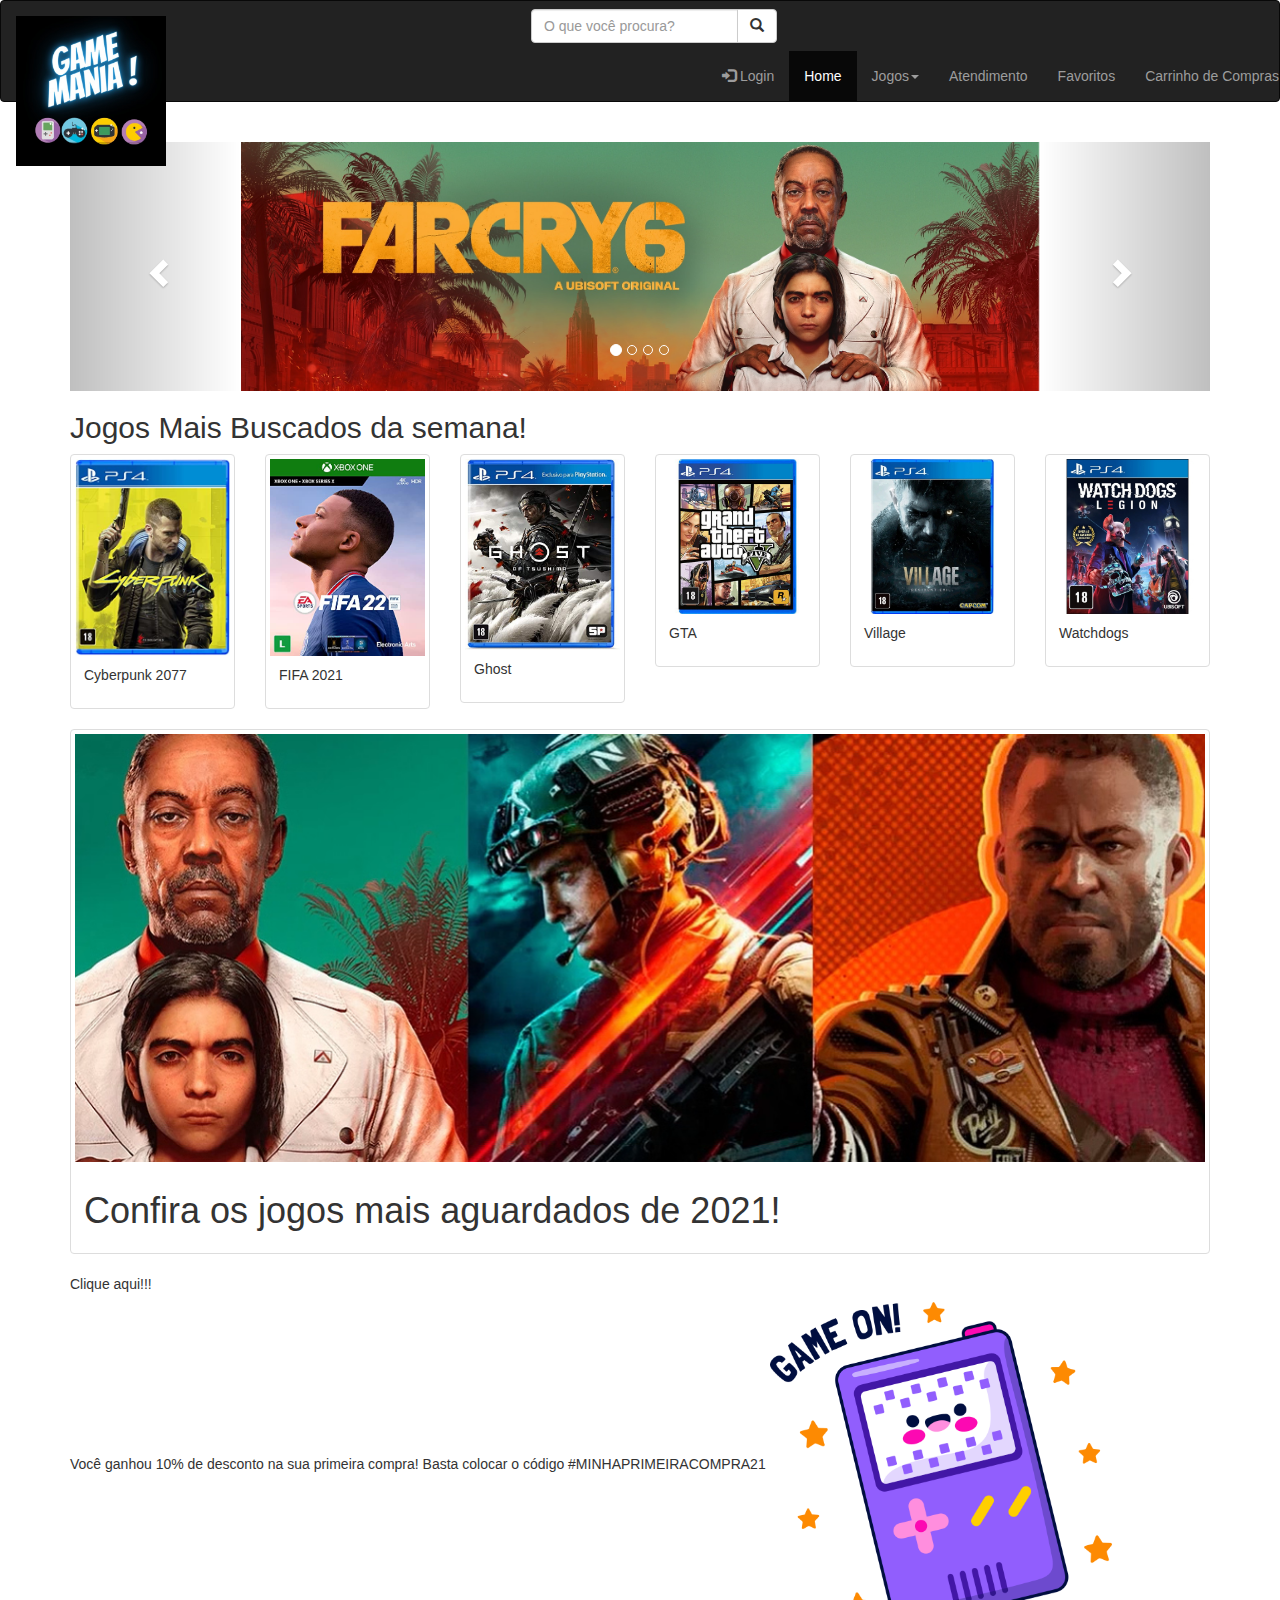
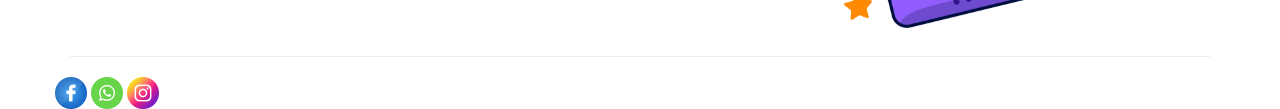
==== commit 9e5d0729: "Atividade Encontro presencial 5" ====
--- a/index.html
+++ b/index.html
@@ -1,260 +1,233 @@
 <!DOCTYPE html>
 <html lang="pt-br">
 <head>
-    <meta charset="UTF-8">
-    <meta http-equiv="X-UA-Compatible" content="IE=edge">
-    <meta name="viewport" content="width=device-width, initial-scale=1.0">
-    <meta name="description" content="Loja virtual de jogos">
-    <meta name="keywords" content="xbox,playstation,console,ps4,jogos">
-    <meta name="autor" content=" Jessica Dene">
-    <title>Game Mania</title>
-    <link rel="stylesheet" href="css/style.css">
-    <link rel="stylesheet" href="bootstrap-5.0.2-dist/css/bootstrap.min.css">
-    <script type="text/javascript" src="js/jquery-3.6.0.min.js"></script>
-    <link rel="shortcut icon" href="imagens/favicon.ico" type="image/x-icon">
-    <link rel="stylesheet" href="https://maxcdn.bootstrapcdn.com/bootstrap/3.4.1/css/bootstrap.min.css">
-    <script src="https://ajax.googleapis.com/ajax/libs/jquery/3.5.1/jquery.min.js"></script>
-    <script src="https://maxcdn.bootstrapcdn.com/bootstrap/3.4.1/js/bootstrap.min.js"></script>
-    <style>
-    .carousel-inner > .item > img,
-    .carousel-inner > .item > a > img {
-      width: 70%;
-      margin: auto;
-    }
-    </style>
-    <script>
-		$(document).ready(function () {
-			$("#flip").click(function () {
-				$("#panel").slideToggle("slow");
-			});
-		});
-	</script>
-    
+  <title>Game Mania</title>
+  <meta charset="utf-8">
+  <meta name="viewport" content="width=device-width, initial-scale=1">
+  <link rel="stylesheet" href="https://maxcdn.bootstrapcdn.com/bootstrap/3.4.1/css/bootstrap.min.css">
+  <script src="https://ajax.googleapis.com/ajax/libs/jquery/3.5.1/jquery.min.js"></script>
+  <script src="https://maxcdn.bootstrapcdn.com/bootstrap/3.4.1/js/bootstrap.min.js"></script>
+  <script type="text/javascript" src="js/jquery-3.6.0.min.js"></script>
+<link rel="stylesheet" href="style.css">
+
+<style>
+  .carousel-inner > .item > img,
+  .carousel-inner > .item > a > img {
+    width: 70%;
+    margin: auto;
+  }
+  </style>
+  </style>
+  <script>
+  $(document).ready(function () {
+    $("#flip").click(function () {
+      $("#panel").slideToggle("slow");
+    });
+  });
+</script>
+  
 </head>
 <body>
-    <div id="opcoes">
-        <div class="conteiner">
-            <div class="row">
-                <div class="col-12">
-                    <a href="atendimento.html"><img src="imagens/atendimento.png" alt="Atendimento" width="32" height="32"></a>
-                    <a href="login.html"><img src="imagens/login.png" alt="login" width="32" height="32"></a>
-                    <a href="carrinhodecompras.html"><img src="imagens/sacola de compras.png" alt="Sacola de Compras" width="32" height="32"></a>
-                    <a href="favoritos"><img src="imagens/favorito.png" alt="favoritos" width="32" height="32"></a>
-                </div>
-            </div>
-        </div>
-    </div>
-    <div id="logo">
-        <div class="conteiner">
-            <div class="row">
-                <div class="col-4">
-                    <img src="imagens/logo.jpeg" alt="Logo" width="35%">
-                </div>
-                <div class="col-8">
-                    <img src="imagens/procurar.png" width="32" height="32">
-                    <label for="barradepesquisa"></label>
-                    <input type="search" id="barradepesquisa" placeholder="O que você Procura?">
-                </div>
-            </div>
-        </div>
-    </div>
-    <div id=sejabemvindo>
-        <div class="conteiner">
-            <div class="row">
-                <div class="col-12">
-                    <h1>Seja bem vindo!</h1>
-                </div>
-            </div>
-        </div>
-    </div>
-
-    <div id="flip">Clique aqui!!!</div>
+ 
+<div id="navbar">
+  <nav class="navbar navbar-inverse navbar">
+    <div class="container-fluid">
+      <div class="navbar-header">
+        <a class="navbar-brand" href="#"><img src="imagens/logo.jpeg" alt="Logo" width="30%" ></a>
+      </div>
+      <form class="navbar-form navbar-center" action="/action_page.php">
+        <div class="input-group">
+          <input type="text" class="form-control" placeholder="O que você procura?" name="search">
+          <div class="input-group-btn">
+            <button class="btn btn-default" type="submit">
+              <i class="glyphicon glyphicon-search"></i>
+            </button>
+          </div>
+        </div>
+      </form>
+    </div>
+      <ul class="nav navbar-nav navbar-right">
+        <li class="active"><a href="index.html">Home </a></li>
+        <li class="dropdown"><a class="dropdown-toggle" data-toggle="dropdown" href="#">Jogos<span class="caret"></span></a>
+          <ul class="dropdown-menu">
+            <li><a href="#">PS</a></li>
+            <li><a href="#">Nintendo</a></li>
+            <li><a href="#">Xbox</a></li>
+          </ul>
+          
+        </li>
+        <li><a href="#">Atendimento</a></li>
+        <li><a href="#">Favoritos</a></li>
+        <li><a href="#">Carrinho de Compras</a></li>
+      </ul>
+      <ul class="nav navbar-nav navbar-right">
+        <li><a href="#"><span class="glyphicon glyphicon-log-in"></span> Login</a></li>
+      </ul>
+    </div>
+   
+  </nav>
+</div>
+<div id="carrousel">
+  <div class="conteiner">
+      <div class="col-12">
+       <div class="container">
+           <br>
+           <div id="myCarousel" class="carousel slide" data-ride="carousel">
+             <!-- Indicators -->
+             <ol class="carousel-indicators">
+               <li data-target="#myCarousel" data-slide-to="0" class="active"></li>
+               <li data-target="#myCarousel" data-slide-to="1"></li>
+               <li data-target="#myCarousel" data-slide-to="2"></li>
+               <li data-target="#myCarousel" data-slide-to="3"></li>
+             </ol>
+         
+             <!-- Wrapper for slides -->
+             <div class="carousel-inner" role="listbox">
+         
+               <div class="item active">
+                 <img src="imagens/slide1.jpg" alt="Far Cry 6" width="460" height="345">
+                 <div class="carousel-caption">
+                 </div>
+               </div>
+         
+               <div class="item">
+                 <img src="imagens/slide2.png" alt="Fifa 2022" width="460" height="345">
+                 <div class="carousel-caption">
+                 </div>
+               </div>
+             
+               <div class="item">
+                 <img src="imagens/slide3.jpg" alt="Battlefild 2042" width="460" height="345">
+                 <div class="carousel-caption">
+                 </div>
+               </div>
+         
+               <div class="item">
+                 <img src="imagens/slide4.png" alt="Hallo Infinite" width="460" height="345">
+                 <div class="carousel-caption">
+                 </div>
+               </div>
+           
+             </div>
+         
+             <!-- Left and right controls -->
+             <a class="left carousel-control" href="#myCarousel" role="button" data-slide="prev">
+               <span class="glyphicon glyphicon-chevron-left" aria-hidden="true"></span>
+               <span class="sr-only">Previous</span>
+             </a>
+             <a class="right carousel-control" href="#myCarousel" role="button" data-slide="next">
+               <span class="glyphicon glyphicon-chevron-right" aria-hidden="true"></span>
+               <span class="sr-only">Next</span>
+             </a>
+           </div>
+         </div>
+      </div>
+  </div>
+</div>
+<div id="galeriadeimagens">
+  <div class="container">
+      <h2>Jogos Mais Buscados da semana!</h2>
+      <div class="row">
+        <div class="col-md-2">
+          <div class="thumbnail">
+            <a href="jogos.html" target="_blank">
+              <img src="imagens/cyberpunk.jpg" alt="Cyberpunk2077" style="width:100%">
+              <div class="caption">
+                <p>Cyberpunk 2077</p>
+              </div>
+            </a>
+          </div>
+        </div>
+        <div class="col-md-2">
+          <div class="thumbnail">
+            <a href="jogos.html" target="_blank">
+              <img src="imagens/fifa.jpg" alt="Fifa2021" style="width:100%">
+              <div class="caption">
+                <p>FIFA 2021</p>
+              </div>
+            </a>
+          </div>
+        </div>
+        <div class="col-md-2">
+          <div class="thumbnail">
+            <a href="jogos.html" target="_blank">
+              <img src="imagens/ghost.jpg" alt="ghost" style="width:100%">
+              <div class="caption">
+                <p>Ghost</p>
+              </div>
+            </a>
+          </div>
+        </div>
+        <div class="col-md-2">
+          <div class="thumbnail">
+            <a href="jogos.html" target="_blank">
+              <img src="imagens/gta.jpg" alt="GTA" style="width:150%">
+              <div class="caption">
+                <p>GTA</p>
+              </div>
+            </a>
+          </div>
+        </div>
+        <div class="col-md-2">
+          <div class="thumbnail">
+            <a href="jogos.html" target="_blank">
+              <img src="imagens/village.webp" alt="Village" style="width:150%">
+              <div class="caption">
+                <p>Village</p>
+              </div>
+            </a>
+          </div>
+        </div>
+        <div class="col-md-2">
+          <div class="thumbnail">
+            <a href="jogos.html" target="_blank">
+              <img src="imagens/watchdogs.jpg" alt="watchdogs" style="width:150%">
+              <div class="caption">
+                <p>Watchdogs</p>
+              </div>
+            </a>
+          </div>
+        </div>
+      </div>
+    </div>
+ </div>
+ <div id="dica">
+  <div class="container">
+      <div class="row">
+        <div class="col-md-12">
+          <div class="thumbnail">
+            <a href="dicas.html" target="_blank">
+              <img src="imagens/jogos-mais-esperados-de-2021.png"alt="Cyberpunk2077" style="width:100%">
+              <div class="caption">
+                <h1>Confira os jogos mais aguardados de 2021!</h1>
+              </div>
+            </a>
+          </div>
+        </div>
+ </div>
+ <div id="flip">Clique aqui!!!</div>
 	<div id="panel">Você ganhou 10% de desconto na sua primeira compra! Basta colocar o código #MINHAPRIMEIRACOMPRA21
 		<img src="imagens/game-on.png" style="width:30%">
 	</div>
-    <div class="navbar">
-		<a href="index.html">Inicio</a>
-		<a href="ofertas.html">Ofertas</a>
-
-		<div class="dropdown">
-			<button class="dropbtn" onclick="menu()">Jogos
-				<i class="fa fa-caret-down"></i>
-			</button>
-			<div class="dropdown-content" id="myDropdown">
-				<a href="playstation.html">PlayStation</a>
-				<a href="xbox.html">XBox</a>
-				<a href="pc.html">PC</a>
-			</div>
-		</div>
-		<a href="hardware.html">Hardware</a>
-		<a href="atendimento.html">Precisa de ajuda?</a>
-		
-	</div>
-    <div class="conteiner">
-        <div class="row">
-            <div class="col-12" style="background-color: black;">
-                <h1>Games</h1>
-            </div>
-        </div>
-    </div>
-   <div id="carrousel">
-       <div class="conteiner">
-           <div class="col-12">
-            <div class="container">
-                <br>
-                <div id="myCarousel" class="carousel slide" data-ride="carousel">
-                  <!-- Indicators -->
-                  <ol class="carousel-indicators">
-                    <li data-target="#myCarousel" data-slide-to="0" class="active"></li>
-                    <li data-target="#myCarousel" data-slide-to="1"></li>
-                    <li data-target="#myCarousel" data-slide-to="2"></li>
-                    <li data-target="#myCarousel" data-slide-to="3"></li>
-                  </ol>
-              
-                  <!-- Wrapper for slides -->
-                  <div class="carousel-inner" role="listbox">
-              
-                    <div class="item active">
-                      <img src="imagens/slide1.jpg" alt="Far Cry 6" width="460" height="345">
-                      <div class="carousel-caption">
-                      </div>
-                    </div>
-              
-                    <div class="item">
-                      <img src="imagens/slide2.png" alt="Fifa 2022" width="460" height="345">
-                      <div class="carousel-caption">
-                      </div>
-                    </div>
-                  
-                    <div class="item">
-                      <img src="imagens/slide3.jpg" alt="Battlefild 2042" width="460" height="345">
-                      <div class="carousel-caption">
-                      </div>
-                    </div>
-              
-                    <div class="item">
-                      <img src="imagens/slide4.png" alt="Hallo Infinite" width="460" height="345">
-                      <div class="carousel-caption">
-                      </div>
-                    </div>
-                
-                  </div>
-              
-                  <!-- Left and right controls -->
-                  <a class="left carousel-control" href="#myCarousel" role="button" data-slide="prev">
-                    <span class="glyphicon glyphicon-chevron-left" aria-hidden="true"></span>
-                    <span class="sr-only">Previous</span>
-                  </a>
-                  <a class="right carousel-control" href="#myCarousel" role="button" data-slide="next">
-                    <span class="glyphicon glyphicon-chevron-right" aria-hidden="true"></span>
-                    <span class="sr-only">Next</span>
-                  </a>
-                </div>
-              </div>
-           </div>
-       </div>
-   </div>
-   <div id="galeriadeimagens">
-    <div class="container">
-        <h2>Jogos Mais Buscados da semana!</h2>
-        <div class="row">
-          <div class="col-md-2">
-            <div class="thumbnail">
-              <a href="jogos.html" target="_blank">
-                <img src="imagens/cyberpunk.jpg" alt="Cyberpunk2077" style="width:100%">
-                <div class="caption">
-                  <p>Cyberpunk 2077</p>
-                </div>
-              </a>
-            </div>
-          </div>
-          <div class="col-md-2">
-            <div class="thumbnail">
-              <a href="jogos.html" target="_blank">
-                <img src="imagens/fifa.jpg" alt="Fifa2021" style="width:100%">
-                <div class="caption">
-                  <p>FIFA 2021</p>
-                </div>
-              </a>
-            </div>
-          </div>
-          <div class="col-md-2">
-            <div class="thumbnail">
-              <a href="jogos.html" target="_blank">
-                <img src="imagens/ghost.jpg" alt="ghost" style="width:100%">
-                <div class="caption">
-                  <p>Ghost</p>
-                </div>
-              </a>
-            </div>
-          </div>
-          <div class="col-md-2">
-            <div class="thumbnail">
-              <a href="jogos.html" target="_blank">
-                <img src="imagens/gta.jpg" alt="GTA" style="width:150%">
-                <div class="caption">
-                  <p>GTA</p>
-                </div>
-              </a>
-            </div>
-          </div>
-          <div class="col-md-2">
-            <div class="thumbnail">
-              <a href="jogos.html" target="_blank">
-                <img src="imagens/village.webp" alt="Village" style="width:150%">
-                <div class="caption">
-                  <p>Village</p>
-                </div>
-              </a>
-            </div>
-          </div>
-          <div class="col-md-2">
-            <div class="thumbnail">
-              <a href="jogos.html" target="_blank">
-                <img src="imagens/watchdogs.jpg" alt="watchdogs" style="width:150%">
-                <div class="caption">
-                  <p>Watchdogs</p>
-                </div>
-              </a>
-            </div>
-          </div>
-        </div>
-      </div>
-   </div>
-   <div class="conteiner">
-       <div class="row">
-           <div class="col-12">
-               <h1></h1>
-           </div>
-       </div>
-   </div>
-   <div id="dica">
-    <div class="container">
-        <div class="row">
-          <div class="col-md-12">
-            <div class="thumbnail">
-              <a href="dicas.html" target="_blank">
-                <img src="imagens/jogos-mais-esperados-de-2021.png"alt="Cyberpunk2077" style="width:100%">
-                <div class="caption">
-                  <h1>Confira os jogos mais aguardados de 2021!</h1>
-                </div>
-              </a>
-            </div>
-          </div>
-   </div>
 </body>
-<footer>
-  <div id="redessociais">
-      <div class="conteiner">
-          <div class="row">
-              <div class="col-md-12">
+<footer> 
+<hr>
+    
+<div id="rodape">
+  <div class="conteiner">
+    <div class="row">
+      
+      <div class="col-12">
                 <a href="facebook.html"><img src="imagens/facebook.png" alt="Facebook" width="32" height="32"></a>
                 <a href="whatsapp.html"><img src="imagens/whatsapp.png" alt="Whatsapp" width="32" height="32"></a>
                 <a href="instagram.html"><img src="imagens/instagram.png" alt="Instagram" width="32" height="32"></a>
               </div>
-          </div>
-      </div>
+        
   </div>  
+      </div>
+    </div>
+  </div>
+</div>
 </footer>
 <!--Tag Scripts-->
 <script type="text/javascript" src="script.js"></script>
